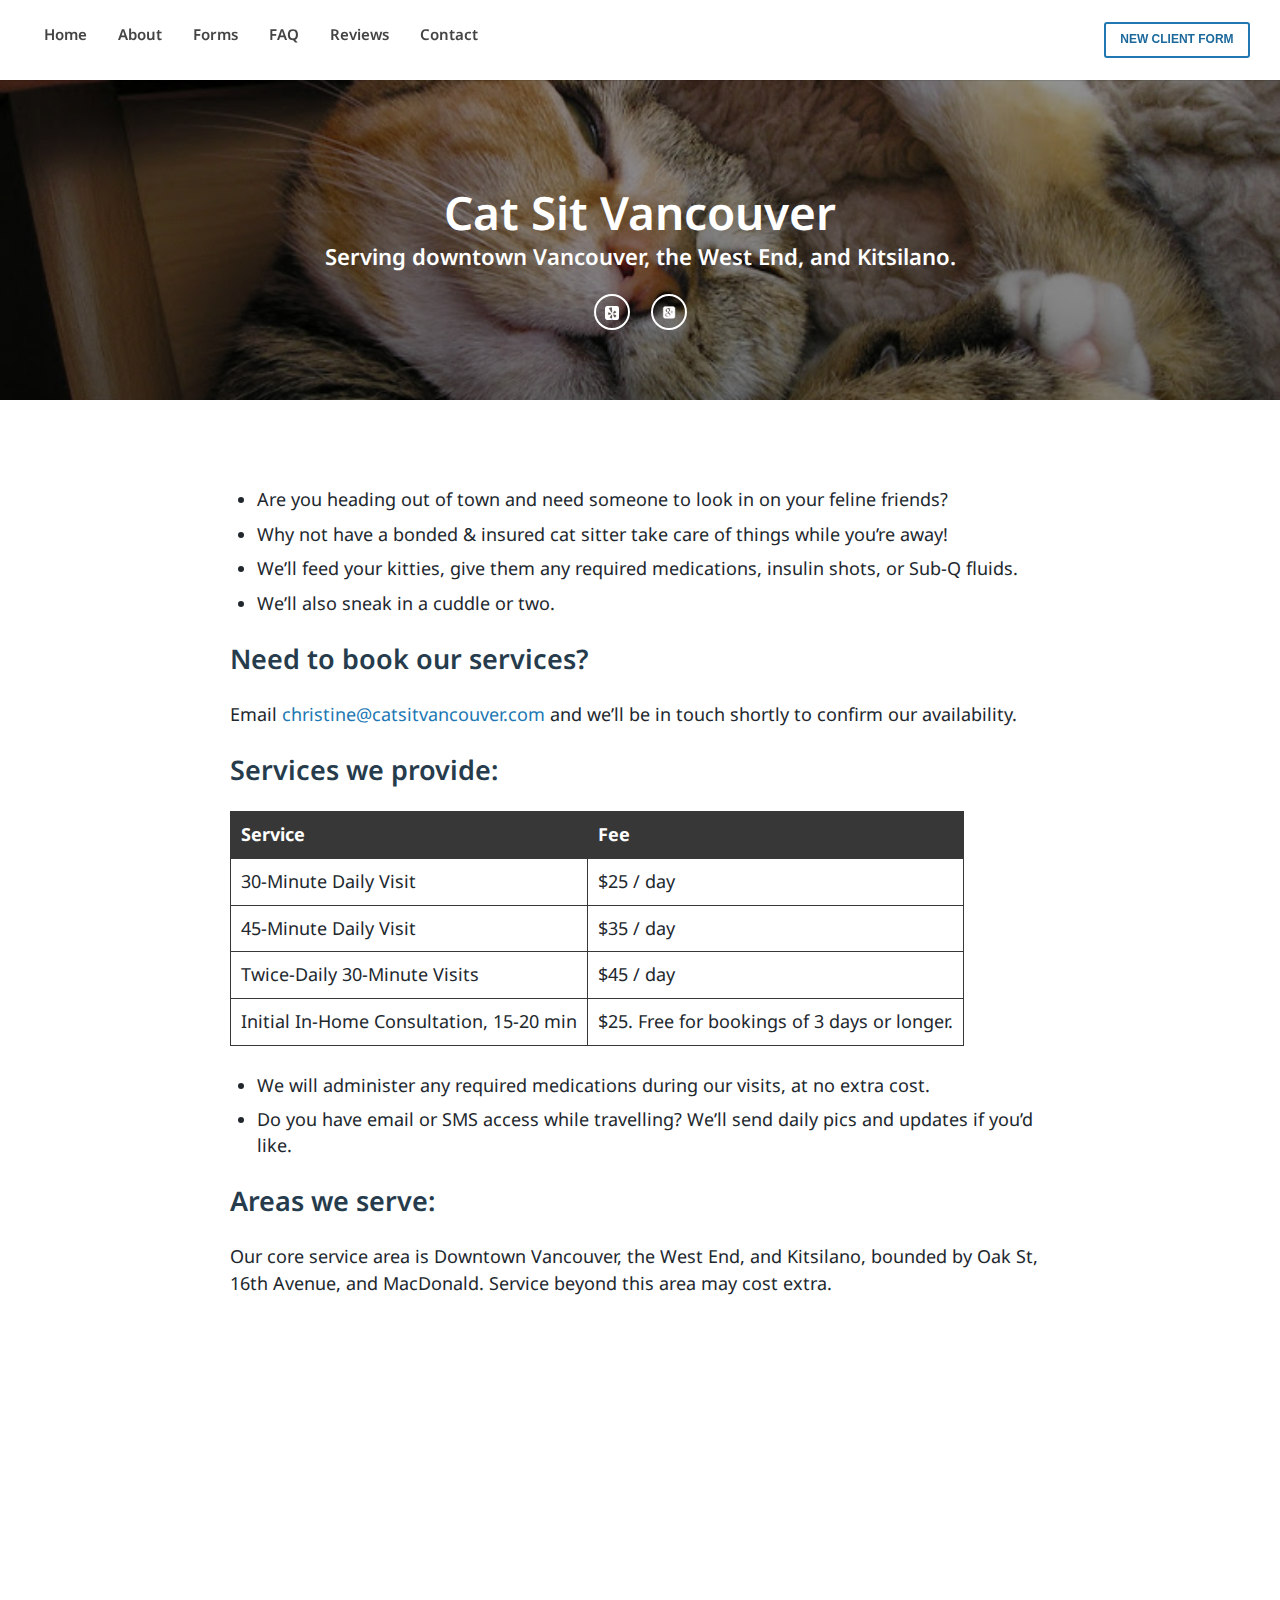
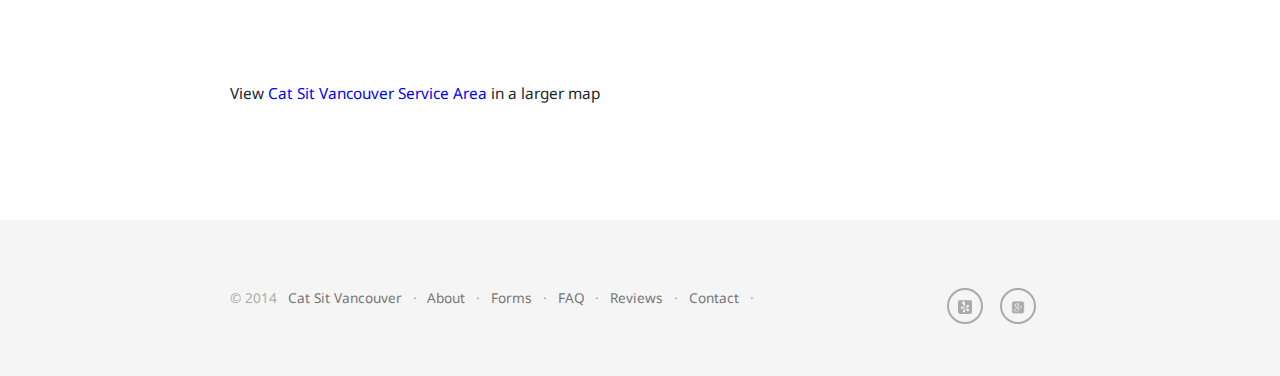
==== index.html @ 3a03ca4e "Site updated at 2014-06-22 04:52:10 UTC" ====
<!DOCTYPE html>
<html>
<head>
    <meta http-equiv="content-type" content="text/html; charset=utf-8">
    <meta name="viewport" content="width=device-width, initial-scale=1.0">
    <title>Welcome &mdash; Cat Sit Vancouver</title>
    <link href="https://fonts.googleapis.com/css?family=Droid+Sans:400,700" rel="stylesheet" type="text/css">
    <link rel="stylesheet" href="/assets/main.css">
    <link rel="shortcut icon" href="/favicon.ico" type="image/x-icon" />
    <link href="/feed.xml" rel="alternate" type="application/rss+xml" title="Cat Sit Vancouver" />
    <meta name="title" content="Welcome ">
    <link rel="canonical" href="http://www.catsitvancouver.com//">
     
           
    <meta property="og:title" content="Welcome "/>
    <meta property="og:url" content="http://www.catsitvancouver.com//"/>
    
    
    <meta property="og:description" content="Cat sitting services for downtown Vancouver, the West End, and Kitsilano."/>
    <meta name="description" content="Cat sitting services for downtown Vancouver, the West End, and Kitsilano."/>
    
    <meta property="og:site_name" content="Cat Sit Vancouver">     
</head>
<body>
    
<section class="site-nav">
    <header>
        <nav id="navigation">
            <a href="/" class="home">Home</a>
            <a href="/about/" class="home">About</a>
            <a href="/forms/" class="home">Forms</a>
            <a href="/faq/" class="home">FAQ</a>
            <a href="/reviews/" class="home">Reviews</a>
            <a href="/contact/" class="home">Contact</a>
        </nav>
        <nav class="tagline">
            
            <a href="http://form.catsitvancouver.com/" class="btn btn-outline">New Client Form</a>
        </nav>
    </header>
</section>

<div class="blog-cover" style="background-image:url(/images/nutmeg.jpg);">
    <section>
        <div class="container">
            
            <h1>Cat Sit Vancouver</h1>
            <h3>Serving downtown Vancouver, the West End, and Kitsilano.</h3>
        
            
            <a href="http://www.yelp.ca/biz/cat-sit-vancouver-vancouver-3" title="Review on Yelp" target="_blank"><i class="icon icon-yelp"></i></a>
            
            
            <a href="https://plus.google.com/102756003309123126614" title="Review on Google+" target="_blank"><i class="icon icon-gplus"></i></a>
            
            
            
            
            
        </div>
    </section>
</div>

<article class="container">
<ul>
<li>Are you heading out of town and need someone to look in on your feline friends?</li>

<li>Why not have a bonded &amp; insured cat sitter take care of things while you’re away!</li>

<li>We’ll feed your kitties, give them any required medications, insulin shots, or Sub-Q fluids.</li>

<li>We’ll also sneak in a cuddle or two.</li>
</ul>

<h2 id="need_to_book_our_services">Need to book our services?</h2>

<p>Email <a href="mailto:christine@catsitvancouver.com?subject=Booking%20request&body=Are%20you%20available%20to%20cat%20sit%20from%20DepartureDate%20through%20ReturnDate%3F">christine@catsitvancouver.com</a> and we’ll be in touch shortly to confirm our availability.</p>

<h2 id="services_we_provide">Services we provide:</h2>
<table><thead><tr><th>Service</th><th>Fee</th></tr></thead><tbody><tr><td style="text-align: left;">30-Minute Daily Visit</td><td style="text-align: left;">$25 / day</td></tr>
<tr><td style="text-align: left;">45-Minute Daily Visit</td><td style="text-align: left;">$35 / day</td></tr>
<tr><td style="text-align: left;">Twice-Daily 30-Minute Visits</td><td style="text-align: left;">$45 / day</td></tr>
<tr><td style="text-align: left;">Initial In-­Home Consultation, 15­-20 min</td><td style="text-align: left;">$25. Free for bookings of 3 days or longer.</td></tr>
</tbody></table>
<ul>
<li>We will administer any required medications during our visits, at no extra cost.</li>

<li>Do you have email or SMS access while travelling? We’ll send daily pics and updates if you’d like.</li>
</ul>

<h2 id="areas_we_serve">Areas we serve:</h2>

<p>Our core service area is Downtown Vancouver, the West End, and Kitsilano, bounded by Oak St, 16th Avenue, and MacDonald. Service beyond this area may cost extra.</p>

  <iframe width="425" height="350" frameborder="0" scrolling="no" marginheight="0" marginwidth="0" src="https://maps.google.ca/maps/ms?msid=216966715284882224653.0004f792eb4dce6b6b104&msa=0&ie=UTF8&t=m&ll=49.274749,-123.137341&spn=0.039087,0.090895&amp;output=embed"></iframe><br />
  <small>View <a href="https://maps.google.ca/maps/ms?msid=216966715284882224653.0004f792eb4dce6b6b104&msa=0&ie=UTF8&t=m&ll=49.274749,-123.137341&spn=0.039087,0.090895&amp;source=embed" style="color:#0000FF;text-align:left">Cat Sit Vancouver Service Area</a> in a larger map</small>

</article>

<footer class="site-footer">
    <div class="container">
        &copy; 2014 
        
        <nav>
            <a href="http://www.catsitvancouver.com/">Cat Sit Vancouver</a> &middot;
            <a href="/about/" class="home">About</a> &middot;
            <a href="/forms/" class="home">Forms</a> &middot;
            <a href="/faq/" class="home">FAQ</a> &middot;
            <a href="/reviews/" class="home">Reviews</a> &middot;
            <a href="/contact/" class="home">Contact</a> &middot;
        </nav>
        
        <nav class="social">
            
            <a href="http://www.yelp.ca/biz/cat-sit-vancouver-vancouver-3" title="Review on Yelp" target="_blank"><i class="icon icon-yelp black"></i></a>
            
            
            <a href="https://plus.google.com/102756003309123126614" title="Review on Google+" target="_blank"><i class="icon icon-gplus black"></i></a>
            
            
            
            
        </nav>
    </div>
</footer>

<script type="text/javascript" src="//ajax.googleapis.com/ajax/libs/jquery/1.7.2/jquery.min.js"></script>
<script src="/assets/main.js"></script>


<script type="text/javascript">
  (function() {
    var po = document.createElement('script'); po.type = 'text/javascript'; po.async = true;
    po.src = 'https://apis.google.com/js/plusone.js';
    var s = document.getElementsByTagName('script')[0]; s.parentNode.insertBefore(po, s);
  })();
</script>


  <script>
  (function(i,s,o,g,r,a,m){i['GoogleAnalyticsObject']=r;i[r]=i[r]||function(){
  (i[r].q=i[r].q||[]).push(arguments)},i[r].l=1*new Date();a=s.createElement(o),
  m=s.getElementsByTagName(o)[0];a.async=1;a.src=g;m.parentNode.insertBefore(a,m)
  })(window,document,'script','//www.google-analytics.com/analytics.js','ga');

  ga('create', 'UA-50202878-1', 'catsitvancouver.github.io');
  ga('send', 'pageview');

</script>




</body>
</html>
---- assets/main.css ----
article,aside,details,figcaption,figure,footer,header,hgroup,main,nav,section,summary{display:block}audio,canvas,video{display:inline-block}audio:not([controls]){display:none;height:0}[hidden]{display:none}html{font-family:sans-serif;-webkit-text-size-adjust:100%;-ms-text-size-adjust:100%}body{margin:0}a:focus{outline:thin dotted}a:active,a:hover{outline:0}h1{font-size:2em;margin:0.67em 0}abbr[title]{border-bottom:1px dotted}b,strong{font-weight:bold}dfn{font-style:italic}hr{-moz-box-sizing:content-box;box-sizing:content-box;height:0}mark{background:#ff0;color:#000}code,kbd,pre,samp{font-family:monospace, serif;font-size:1em}pre{white-space:pre-wrap}q{quotes:"\201C" "\201D" "\2018" "\2019"}small{font-size:80%}sub,sup{font-size:75%;line-height:0;position:relative;vertical-align:baseline}sup{top:-0.5em}sub{bottom:-0.25em}img{border:0}svg:not(:root){overflow:hidden}figure{margin:0}fieldset{border:1px solid #c0c0c0;margin:0 2px;padding:0.35em 0.625em 0.75em}legend{border:0;padding:0}button,input,select,textarea{font-family:inherit;font-size:100%;margin:0}button,input{line-height:normal}button,select{text-transform:none}button,html input[type="button"],input[type="reset"],input[type="submit"]{-webkit-appearance:button;cursor:pointer}button[disabled],html input[disabled]{cursor:default}input[type="checkbox"],input[type="radio"]{box-sizing:border-box;padding:0}input[type="search"]{-webkit-appearance:textfield;-moz-box-sizing:content-box;-webkit-box-sizing:content-box;box-sizing:content-box}input[type="search"]::-webkit-search-cancel-button,input[type="search"]::-webkit-search-decoration{-webkit-appearance:none}button::-moz-focus-inner,input::-moz-focus-inner{border:0;padding:0}textarea{overflow:auto;vertical-align:top}table{border-collapse:collapse;border-spacing:0}*,*:before,*:after{-webkit-box-sizing:border-box;-moz-box-sizing:border-box;box-sizing:border-box}html{font-size:62.5%;-webkit-tap-highlight-color:transparent}body{font-family:"Helvetica Neue", Helvetica, Arial, sans-serif;font-size:14px;line-height:1.428571429;color:#333333;background-color:#ffffff}input,button,select,textarea{font-family:inherit;font-size:inherit;line-height:inherit}button,input,select[multiple],textarea{background-image:none}a{color:#428bca;text-decoration:none}a:hover,a:focus{color:#2a6496;text-decoration:underline}a:focus{outline:thin dotted #333;outline:5px auto -webkit-focus-ring-color;outline-offset:-2px}img{vertical-align:middle}.img-responsive{display:block;max-width:100%;height:auto}.img-rounded{border-radius:6px}.img-thumbnail{padding:4px;line-height:1.428571429;background-color:#ffffff;border:1px solid #dddddd;border-radius:4px;-webkit-transition:all 0.2s ease-in-out;transition:all 0.2s ease-in-out;display:inline-block;max-width:100%;height:auto}.img-circle{border-radius:50%}hr{margin-top:20px;margin-bottom:20px;border:0;border-top:1px solid #eeeeee}.sr-only{position:absolute;width:1px;height:1px;margin:-1px;padding:0;overflow:hidden;clip:rect(0 0 0 0);border:0}@media print{*{text-shadow:none !important;color:#000 !important;background:transparent !important;box-shadow:none !important}a,a:visited{text-decoration:underline}a[href]:after{content:" (" attr(href) ")"}abbr[title]:after{content:" (" attr(title) ")"}.ir a:after,a[href^="javascript:"]:after,a[href^="#"]:after{content:""}pre,blockquote{border:1px solid #999;page-break-inside:avoid}thead{display:table-header-group}tr,img{page-break-inside:avoid}img{max-width:100% !important}@page{margin:2cm .5cm}p,h2,h3{orphans:3;widows:3}h2,h3{page-break-after:avoid}.navbar{display:none}.table td,.table th{background-color:#fff !important}.btn>.caret,.dropup>.btn>.caret{border-top-color:#000 !important}.label{border:1px solid #000}.table{border-collapse:collapse !important}.table-bordered th,.table-bordered td{border:1px solid #ddd !important}}p{margin:0 0 10px}.lead{margin-bottom:20px;font-size:16.099999999999998px;font-weight:200;line-height:1.4}@media (min-width: 768px){.lead{font-size:21px}}small{font-size:85%}cite{font-style:normal}.text-muted{color:#999999}.text-primary{color:#428bca}.text-warning{color:#c09853}.text-danger{color:#b94a48}.text-success{color:#468847}.text-info{color:#3a87ad}.text-left{text-align:left}.text-right{text-align:right}.text-center{text-align:center}h1,h2,h3,h4,h5,h6,.h1,.h2,.h3,.h4,.h5,.h6{font-family:"Helvetica Neue", Helvetica, Arial, sans-serif;font-weight:500;line-height:1.1}h1 small,h2 small,h3 small,h4 small,h5 small,h6 small,.h1 small,.h2 small,.h3 small,.h4 small,.h5 small,.h6 small{font-weight:normal;line-height:1;color:#999999}h1,h2,h3{margin-top:20px;margin-bottom:10px}h4,h5,h6{margin-top:10px;margin-bottom:10px}h1,.h1{font-size:36px}h2,.h2{font-size:30px}h3,.h3{font-size:24px}h4,.h4{font-size:18px}h5,.h5{font-size:14px}h6,.h6{font-size:12px}h1 small,.h1 small{font-size:24px}h2 small,.h2 small{font-size:18px}h3 small,.h3 small,h4 small,.h4 small{font-size:14px}.page-header{padding-bottom:9px;margin:40px 0 20px;border-bottom:1px solid #eeeeee}ul,ol{margin-top:0;margin-bottom:10px}ul ul,ol ul,ul ol,ol ol{margin-bottom:0}.list-unstyled{padding-left:0;list-style:none}.list-inline{padding-left:0;list-style:none}.list-inline>li{display:inline-block;padding-left:5px;padding-right:5px}dl{margin-bottom:20px}dt,dd{line-height:1.428571429}dt{font-weight:bold}dd{margin-left:0}@media (min-width: 768px){.dl-horizontal dt{float:left;width:160px;clear:left;text-align:right;overflow:hidden;text-overflow:ellipsis;white-space:nowrap}.dl-horizontal dd{margin-left:180px}.dl-horizontal dd:before,.dl-horizontal dd:after{content:" ";display:table}.dl-horizontal dd:after{clear:both}}abbr[title],abbr[data-original-title]{cursor:help;border-bottom:1px dotted #999999}abbr.initialism{font-size:90%;text-transform:uppercase}blockquote{padding:10px 20px;margin:0 0 20px;border-left:5px solid #eeeeee}blockquote p{font-size:17.5px;font-weight:300;line-height:1.25}blockquote p:last-child{margin-bottom:0}blockquote small{display:block;line-height:1.428571429;color:#999999}blockquote small:before{content:'\2014 \00A0'}blockquote.pull-right{padding-right:15px;padding-left:0;border-right:5px solid #eeeeee;border-left:0}blockquote.pull-right p,blockquote.pull-right small{text-align:right}blockquote.pull-right small:before{content:''}blockquote.pull-right small:after{content:'\00A0 \2014'}q:before,q:after,blockquote:before,blockquote:after{content:""}address{display:block;margin-bottom:20px;font-style:normal;line-height:1.428571429}code,pre{font-family:Monaco, Menlo, Consolas, "Courier New", monospace}code{padding:2px 4px;font-size:90%;color:#c7254e;background-color:#f9f2f4;white-space:nowrap;border-radius:4px}pre{display:block;padding:9.5px;margin:0 0 10px;font-size:13px;line-height:1.428571429;word-break:break-all;word-wrap:break-word;color:#333333;background-color:#f5f5f5;border:1px solid #cccccc;border-radius:4px}pre.prettyprint{margin-bottom:20px}pre code{padding:0;font-size:inherit;color:inherit;white-space:pre-wrap;background-color:transparent;border:0}.pre-scrollable{max-height:340px;overflow-y:scroll}table{max-width:100%;background-color:transparent}th{text-align:left}.table{width:100%;margin-bottom:20px}.table thead>tr>th,.table tbody>tr>th,.table tfoot>tr>th,.table thead>tr>td,.table tbody>tr>td,.table tfoot>tr>td{padding:8px;line-height:1.428571429;vertical-align:top;border-top:1px solid #dddddd}.table thead>tr>th{vertical-align:bottom;border-bottom:2px solid #dddddd}.table caption+thead tr:first-child th,.table colgroup+thead tr:first-child th,.table thead:first-child tr:first-child th,.table caption+thead tr:first-child td,.table colgroup+thead tr:first-child td,.table thead:first-child tr:first-child td{border-top:0}.table tbody+tbody{border-top:2px solid #dddddd}.table .table{background-color:#ffffff}.table-condensed thead>tr>th,.table-condensed tbody>tr>th,.table-condensed tfoot>tr>th,.table-condensed thead>tr>td,.table-condensed tbody>tr>td,.table-condensed tfoot>tr>td{padding:5px}.table-bordered{border:1px solid #dddddd}.table-bordered>thead>tr>th,.table-bordered>tbody>tr>th,.table-bordered>tfoot>tr>th,.table-bordered>thead>tr>td,.table-bordered>tbody>tr>td,.table-bordered>tfoot>tr>td{border:1px solid #dddddd}.table-bordered>thead>tr>th,.table-bordered>thead>tr>td{border-bottom-width:2px}.table-striped>tbody>tr:nth-child(odd)>td,.table-striped>tbody>tr:nth-child(odd)>th{background-color:#f9f9f9}.table-hover>tbody>tr:hover>td,.table-hover>tbody>tr:hover>th{background-color:#f5f5f5}table col[class*="col-"]{float:none;display:table-column}table td[class*="col-"],table th[class*="col-"]{float:none;display:table-cell}.table>thead>tr>td.active,.table>tbody>tr>td.active,.table>tfoot>tr>td.active,.table>thead>tr>th.active,.table>tbody>tr>th.active,.table>tfoot>tr>th.active,.table>thead>tr.active>td,.table>tbody>tr.active>td,.table>tfoot>tr.active>td,.table>thead>tr.active>th,.table>tbody>tr.active>th,.table>tfoot>tr.active>th{background-color:#f5f5f5}.table>thead>tr>td.success,.table>tbody>tr>td.success,.table>tfoot>tr>td.success,.table>thead>tr>th.success,.table>tbody>tr>th.success,.table>tfoot>tr>th.success,.table>thead>tr.success>td,.table>tbody>tr.success>td,.table>tfoot>tr.success>td,.table>thead>tr.success>th,.table>tbody>tr.success>th,.table>tfoot>tr.success>th{background-color:#dff0d8;border-color:#d6e9c6}.table-hover>tbody>tr>td.success:hover,.table-hover>tbody>tr>th.success:hover,.table-hover>tbody>tr.success:hover>td{background-color:#d0e9c6;border-color:#c9e2b3}.table>thead>tr>td.danger,.table>tbody>tr>td.danger,.table>tfoot>tr>td.danger,.table>thead>tr>th.danger,.table>tbody>tr>th.danger,.table>tfoot>tr>th.danger,.table>thead>tr.danger>td,.table>tbody>tr.danger>td,.table>tfoot>tr.danger>td,.table>thead>tr.danger>th,.table>tbody>tr.danger>th,.table>tfoot>tr.danger>th{background-color:#f2dede;border-color:#eed3d7}.table-hover>tbody>tr>td.danger:hover,.table-hover>tbody>tr>th.danger:hover,.table-hover>tbody>tr.danger:hover>td{background-color:#ebcccc;border-color:#e6c1c7}.table>thead>tr>td.warning,.table>tbody>tr>td.warning,.table>tfoot>tr>td.warning,.table>thead>tr>th.warning,.table>tbody>tr>th.warning,.table>tfoot>tr>th.warning,.table>thead>tr.warning>td,.table>tbody>tr.warning>td,.table>tfoot>tr.warning>td,.table>thead>tr.warning>th,.table>tbody>tr.warning>th,.table>tfoot>tr.warning>th{background-color:#fcf8e3;border-color:#fbeed5}.table-hover>tbody>tr>td.warning:hover,.table-hover>tbody>tr>th.warning:hover,.table-hover>tbody>tr.warning:hover>td{background-color:#faf2cc;border-color:#f8e5be}@media (max-width: 768px){.table-responsive{width:100%;margin-bottom:15px;overflow-y:hidden;overflow-x:scroll;border:1px solid #dddddd}.table-responsive>.table{margin-bottom:0;background-color:#fff}.table-responsive>.table>thead>tr>th,.table-responsive>.table>tbody>tr>th,.table-responsive>.table>tfoot>tr>th,.table-responsive>.table>thead>tr>td,.table-responsive>.table>tbody>tr>td,.table-responsive>.table>tfoot>tr>td{white-space:nowrap}.table-responsive>.table-bordered{border:0}.table-responsive>.table-bordered>thead>tr>th:first-child,.table-responsive>.table-bordered>tbody>tr>th:first-child,.table-responsive>.table-bordered>tfoot>tr>th:first-child,.table-responsive>.table-bordered>thead>tr>td:first-child,.table-responsive>.table-bordered>tbody>tr>td:first-child,.table-responsive>.table-bordered>tfoot>tr>td:first-child{border-left:0}.table-responsive>.table-bordered>thead>tr>th:last-child,.table-responsive>.table-bordered>tbody>tr>th:last-child,.table-responsive>.table-bordered>tfoot>tr>th:last-child,.table-responsive>.table-bordered>thead>tr>td:last-child,.table-responsive>.table-bordered>tbody>tr>td:last-child,.table-responsive>.table-bordered>tfoot>tr>td:last-child{border-right:0}.table-responsive>.table-bordered>thead>tr:last-child>th,.table-responsive>.table-bordered>tbody>tr:last-child>th,.table-responsive>.table-bordered>tfoot>tr:last-child>th,.table-responsive>.table-bordered>thead>tr:last-child>td,.table-responsive>.table-bordered>tbody>tr:last-child>td,.table-responsive>.table-bordered>tfoot>tr:last-child>td{border-bottom:0}}fieldset{padding:0;margin:0;border:0}legend{display:block;width:100%;padding:0;margin-bottom:20px;font-size:21px;line-height:inherit;color:#333333;border:0;border-bottom:1px solid #e5e5e5}label{display:inline-block;margin-bottom:5px;font-weight:bold}input[type="search"]{-webkit-box-sizing:border-box;-moz-box-sizing:border-box;box-sizing:border-box}input[type="radio"],input[type="checkbox"]{margin:4px 0 0;margin-top:1px \9;line-height:normal}input[type="file"]{display:block}select[multiple],select[size]{height:auto}select optgroup{font-size:inherit;font-style:inherit;font-family:inherit}input[type="file"]:focus,input[type="radio"]:focus,input[type="checkbox"]:focus{outline:thin dotted #333;outline:5px auto -webkit-focus-ring-color;outline-offset:-2px}input[type="number"]::-webkit-outer-spin-button,input[type="number"]::-webkit-inner-spin-button{height:auto}.form-control:-moz-placeholder{color:#999999}.form-control::-moz-placeholder{color:#999999}.form-control:-ms-input-placeholder{color:#999999}.form-control::-webkit-input-placeholder{color:#999999}.form-control{display:block;width:100%;height:34px;padding:6px 12px;font-size:14px;line-height:1.428571429;color:#555555;vertical-align:middle;background-color:#ffffff;border:1px solid #cccccc;border-radius:4px;-webkit-box-shadow:inset 0 1px 1px rgba(0,0,0,0.075);box-shadow:inset 0 1px 1px rgba(0,0,0,0.075);-webkit-transition:border-color ease-in-out .15s, box-shadow ease-in-out .15s;transition:border-color ease-in-out .15s, box-shadow ease-in-out .15s}.form-control:focus{border-color:#66afe9;outline:0;-webkit-box-shadow:inset 0 1px 1px rgba(0,0,0,0.075),0 0 8px rgba(102,175,233,0.6);box-shadow:inset 0 1px 1px rgba(0,0,0,0.075),0 0 8px rgba(102,175,233,0.6)}.form-control[disabled],.form-control[readonly],fieldset[disabled] .form-control{cursor:not-allowed;background-color:#eeeeee}textarea.form-control{height:auto}.form-group{margin-bottom:15px}.radio,.checkbox{display:block;min-height:20px;margin-top:10px;margin-bottom:10px;padding-left:20px;vertical-align:middle}.radio label,.checkbox label{display:inline;margin-bottom:0;font-weight:normal;cursor:pointer}.radio input[type="radio"],.radio-inline input[type="radio"],.checkbox input[type="checkbox"],.checkbox-inline input[type="checkbox"]{float:left;margin-left:-20px}.radio+.radio,.checkbox+.checkbox{margin-top:-5px}.radio-inline,.checkbox-inline{display:inline-block;padding-left:20px;margin-bottom:0;vertical-align:middle;font-weight:normal;cursor:pointer}.radio-inline+.radio-inline,.checkbox-inline+.checkbox-inline{margin-top:0;margin-left:10px}input[type="radio"][disabled],input[type="checkbox"][disabled],.radio[disabled],.radio-inline[disabled],.checkbox[disabled],.checkbox-inline[disabled],fieldset[disabled] input[type="radio"],fieldset[disabled] input[type="checkbox"],fieldset[disabled] .radio,fieldset[disabled] .radio-inline,fieldset[disabled] .checkbox,fieldset[disabled] .checkbox-inline{cursor:not-allowed}.input-sm{height:30px;padding:5px 10px;font-size:12px;line-height:1.5;border-radius:3px}select.input-sm{height:30px;line-height:30px}textarea.input-sm{height:auto}.input-lg{height:45px;padding:10px 16px;font-size:18px;line-height:1.33;border-radius:6px}select.input-lg{height:45px;line-height:45px}textarea.input-lg{height:auto}.has-warning .help-block,.has-warning .control-label{color:#c09853}.has-warning .form-control{border-color:#c09853;-webkit-box-shadow:inset 0 1px 1px rgba(0,0,0,0.075);box-shadow:inset 0 1px 1px rgba(0,0,0,0.075)}.has-warning .form-control:focus{border-color:#a47e3c;-webkit-box-shadow:inset 0 1px 1px rgba(0,0,0,0.075),0 0 6px #dbc59e;box-shadow:inset 0 1px 1px rgba(0,0,0,0.075),0 0 6px #dbc59e}.has-warning .input-group-addon{color:#c09853;border-color:#c09853;background-color:#fcf8e3}.has-error .help-block,.has-error .control-label{color:#b94a48}.has-error .form-control{border-color:#b94a48;-webkit-box-shadow:inset 0 1px 1px rgba(0,0,0,0.075);box-shadow:inset 0 1px 1px rgba(0,0,0,0.075)}.has-error .form-control:focus{border-color:#953b39;-webkit-box-shadow:inset 0 1px 1px rgba(0,0,0,0.075),0 0 6px #d59392;box-shadow:inset 0 1px 1px rgba(0,0,0,0.075),0 0 6px #d59392}.has-error .input-group-addon{color:#b94a48;border-color:#b94a48;background-color:#f2dede}.has-success .help-block,.has-success .control-label{color:#468847}.has-success .form-control{border-color:#468847;-webkit-box-shadow:inset 0 1px 1px rgba(0,0,0,0.075);box-shadow:inset 0 1px 1px rgba(0,0,0,0.075)}.has-success .form-control:focus{border-color:#356635;-webkit-box-shadow:inset 0 1px 1px rgba(0,0,0,0.075),0 0 6px #7aba7b;box-shadow:inset 0 1px 1px rgba(0,0,0,0.075),0 0 6px #7aba7b}.has-success .input-group-addon{color:#468847;border-color:#468847;background-color:#dff0d8}.form-control-static{margin-bottom:0;padding-top:7px}.help-block{display:block;margin-top:5px;margin-bottom:10px;color:#737373}@media (min-width: 768px){.form-inline .form-group{display:inline-block;margin-bottom:0;vertical-align:middle}.form-inline .form-control{display:inline-block}.form-inline .radio,.form-inline .checkbox{display:inline-block;margin-top:0;margin-bottom:0;padding-left:0}.form-inline .radio input[type="radio"],.form-inline .checkbox input[type="checkbox"]{float:none;margin-left:0}}.form-horizontal .control-label,.form-horizontal .radio,.form-horizontal .checkbox,.form-horizontal .radio-inline,.form-horizontal .checkbox-inline{margin-top:0;margin-bottom:0;padding-top:7px}.form-horizontal .form-group{margin-left:-15px;margin-right:-15px}.form-horizontal .form-group:before,.form-horizontal .form-group:after{content:" ";display:table}.form-horizontal .form-group:after{clear:both}@media (min-width: 768px){.form-horizontal .control-label{text-align:right}}.btn:focus{outline:thin dotted #333;outline:5px auto -webkit-focus-ring-color;outline-offset:-2px}.btn:hover,.btn:focus{color:#333333;text-decoration:none}.btn:active,.btn.active{outline:0;background-image:none;-webkit-box-shadow:inset 0 3px 5px rgba(0,0,0,0.125);box-shadow:inset 0 3px 5px rgba(0,0,0,0.125)}.btn.disabled,.btn[disabled],fieldset[disabled] .btn{cursor:not-allowed;pointer-events:none;opacity:0.65;filter:alpha(opacity=65);-webkit-box-shadow:none;box-shadow:none}.btn-default{color:#333333;background-color:#ffffff;border-color:#cccccc}.btn-default:hover,.btn-default:focus,.btn-default:active,.btn-default.active,.open .dropdown-toggle.btn-default{color:#333333;background-color:#ebebeb;border-color:#adadad}.btn-default:active,.btn-default.active,.open .dropdown-toggle.btn-default{background-image:none}.btn-default.disabled,.btn-default[disabled],fieldset[disabled] .btn-default,.btn-default.disabled:hover,.btn-default[disabled]:hover,fieldset[disabled] .btn-default:hover,.btn-default.disabled:focus,.btn-default[disabled]:focus,fieldset[disabled] .btn-default:focus,.btn-default.disabled:active,.btn-default[disabled]:active,fieldset[disabled] .btn-default:active,.btn-default.disabled.active,.btn-default[disabled].active,fieldset[disabled] .btn-default.active{background-color:#ffffff;border-color:#cccccc}.btn-primary{color:#ffffff;background-color:#428bca;border-color:#357ebd}.btn-primary:hover,.btn-primary:focus,.btn-primary:active,.btn-primary.active,.open .dropdown-toggle.btn-primary{color:#ffffff;background-color:#3276b1;border-color:#285e8e}.btn-primary:active,.btn-primary.active,.open .dropdown-toggle.btn-primary{background-image:none}.btn-primary.disabled,.btn-primary[disabled],fieldset[disabled] .btn-primary,.btn-primary.disabled:hover,.btn-primary[disabled]:hover,fieldset[disabled] .btn-primary:hover,.btn-primary.disabled:focus,.btn-primary[disabled]:focus,fieldset[disabled] .btn-primary:focus,.btn-primary.disabled:active,.btn-primary[disabled]:active,fieldset[disabled] .btn-primary:active,.btn-primary.disabled.active,.btn-primary[disabled].active,fieldset[disabled] .btn-primary.active{background-color:#428bca;border-color:#357ebd}.btn-warning{color:#ffffff;background-color:#f0ad4e;border-color:#eea236}.btn-warning:hover,.btn-warning:focus,.btn-warning:active,.btn-warning.active,.open .dropdown-toggle.btn-warning{color:#ffffff;background-color:#ed9c28;border-color:#d58512}.btn-warning:active,.btn-warning.active,.open .dropdown-toggle.btn-warning{background-image:none}.btn-warning.disabled,.btn-warning[disabled],fieldset[disabled] .btn-warning,.btn-warning.disabled:hover,.btn-warning[disabled]:hover,fieldset[disabled] .btn-warning:hover,.btn-warning.disabled:focus,.btn-warning[disabled]:focus,fieldset[disabled] .btn-warning:focus,.btn-warning.disabled:active,.btn-warning[disabled]:active,fieldset[disabled] .btn-warning:active,.btn-warning.disabled.active,.btn-warning[disabled].active,fieldset[disabled] .btn-warning.active{background-color:#f0ad4e;border-color:#eea236}.btn-danger{color:#ffffff;background-color:#d9534f;border-color:#d43f3a}.btn-danger:hover,.btn-danger:focus,.btn-danger:active,.btn-danger.active,.open .dropdown-toggle.btn-danger{color:#ffffff;background-color:#d2322d;border-color:#ac2925}.btn-danger:active,.btn-danger.active,.open .dropdown-toggle.btn-danger{background-image:none}.btn-danger.disabled,.btn-danger[disabled],fieldset[disabled] .btn-danger,.btn-danger.disabled:hover,.btn-danger[disabled]:hover,fieldset[disabled] .btn-danger:hover,.btn-danger.disabled:focus,.btn-danger[disabled]:focus,fieldset[disabled] .btn-danger:focus,.btn-danger.disabled:active,.btn-danger[disabled]:active,fieldset[disabled] .btn-danger:active,.btn-danger.disabled.active,.btn-danger[disabled].active,fieldset[disabled] .btn-danger.active{background-color:#d9534f;border-color:#d43f3a}.btn-success{color:#ffffff;background-color:#5cb85c;border-color:#4cae4c}.btn-success:hover,.btn-success:focus,.btn-success:active,.btn-success.active,.open .dropdown-toggle.btn-success{color:#ffffff;background-color:#47a447;border-color:#398439}.btn-success:active,.btn-success.active,.open .dropdown-toggle.btn-success{background-image:none}.btn-success.disabled,.btn-success[disabled],fieldset[disabled] .btn-success,.btn-success.disabled:hover,.btn-success[disabled]:hover,fieldset[disabled] .btn-success:hover,.btn-success.disabled:focus,.btn-success[disabled]:focus,fieldset[disabled] .btn-success:focus,.btn-success.disabled:active,.btn-success[disabled]:active,fieldset[disabled] .btn-success:active,.btn-success.disabled.active,.btn-success[disabled].active,fieldset[disabled] .btn-success.active{background-color:#5cb85c;border-color:#4cae4c}.btn-info{color:#ffffff;background-color:#5bc0de;border-color:#46b8da}.btn-info:hover,.btn-info:focus,.btn-info:active,.btn-info.active,.open .dropdown-toggle.btn-info{color:#ffffff;background-color:#39b3d7;border-color:#269abc}.btn-info:active,.btn-info.active,.open .dropdown-toggle.btn-info{background-image:none}.btn-info.disabled,.btn-info[disabled],fieldset[disabled] .btn-info,.btn-info.disabled:hover,.btn-info[disabled]:hover,fieldset[disabled] .btn-info:hover,.btn-info.disabled:focus,.btn-info[disabled]:focus,fieldset[disabled] .btn-info:focus,.btn-info.disabled:active,.btn-info[disabled]:active,fieldset[disabled] .btn-info:active,.btn-info.disabled.active,.btn-info[disabled].active,fieldset[disabled] .btn-info.active{background-color:#5bc0de;border-color:#46b8da}.btn-link{color:#428bca;font-weight:normal;cursor:pointer;border-radius:0}.btn-link,.btn-link:active,.btn-link[disabled],fieldset[disabled] .btn-link{background-color:transparent;-webkit-box-shadow:none;box-shadow:none}.btn-link,.btn-link:hover,.btn-link:focus,.btn-link:active{border-color:transparent}.btn-link:hover,.btn-link:focus{color:#2a6496;text-decoration:underline;background-color:transparent}.btn-link[disabled]:hover,fieldset[disabled] .btn-link:hover,.btn-link[disabled]:focus,fieldset[disabled] .btn-link:focus{color:#999999;text-decoration:none}.btn-lg{padding:10px 16px;font-size:18px;line-height:1.33;border-radius:6px}.btn-sm,.btn-xs{padding:5px 10px;font-size:12px;line-height:1.5;border-radius:3px}.btn-xs{padding:1px 5px}.btn-block{display:block;width:100%;padding-left:0;padding-right:0}.btn-block+.btn-block{margin-top:5px}.caret{display:inline-block;width:0;height:0;margin-left:2px;vertical-align:middle;border-top:4px solid #000000;border-right:4px solid transparent;border-left:4px solid transparent;border-bottom:0 dotted;content:""}.dropdown{position:relative}.dropdown-toggle:focus{outline:0}.dropdown-menu{position:absolute;top:100%;left:0;z-index:1000;display:none;float:left;min-width:160px;padding:5px 0;margin:2px 0 0;list-style:none;font-size:14px;background-color:#ffffff;border:1px solid #cccccc;border:1px solid rgba(0,0,0,0.15);border-radius:4px;-webkit-box-shadow:0 6px 12px rgba(0,0,0,0.175);box-shadow:0 6px 12px rgba(0,0,0,0.175);background-clip:padding-box}.dropdown-menu.pull-right{right:0;left:auto}.dropdown-menu .divider{height:1px;margin:9px 0;overflow:hidden;background-color:#e5e5e5}.dropdown-menu>li>a{display:block;padding:3px 20px;clear:both;font-weight:normal;line-height:1.428571429;color:#333333;white-space:nowrap}.dropdown-menu>li>a:hover,.dropdown-menu>li>a:focus{text-decoration:none;color:#ffffff;background-color:#428bca}.dropdown-menu>.active>a,.dropdown-menu>.active>a:hover,.dropdown-menu>.active>a:focus{color:#ffffff;text-decoration:none;outline:0;background-color:#428bca}.dropdown-menu>.disabled>a,.dropdown-menu>.disabled>a:hover,.dropdown-menu>.disabled>a:focus{color:#999999}.dropdown-menu>.disabled>a:hover,.dropdown-menu>.disabled>a:focus{text-decoration:none;background-color:transparent;background-image:none;filter:progid:DXImageTransform.Microsoft.gradient(enabled = false);cursor:not-allowed}.open>.dropdown-menu{display:block}.open>a{outline:0}.dropdown-header{display:block;padding:3px 20px;font-size:12px;line-height:1.428571429;color:#999999}.dropdown-backdrop{position:fixed;left:0;right:0;bottom:0;top:0;z-index:990}.pull-right>.dropdown-menu{right:0;left:auto}.dropup .caret,.navbar-fixed-bottom .dropdown .caret{border-top:0 dotted;border-bottom:4px solid #000000;content:""}.dropup .dropdown-menu,.navbar-fixed-bottom .dropdown .dropdown-menu{top:auto;bottom:100%;margin-bottom:1px}@media (min-width: 768px){.navbar-right .dropdown-menu{right:0;left:auto}}input[type="submit"].btn-block,input[type="reset"].btn-block,input[type="button"].btn-block{width:100%}@-ms-viewport{width:device-width}@media screen and (max-width: 400px){@-ms-viewport{width:320px}}.hidden{display:none !important;visibility:hidden !important}.visible-xs{display:none !important}tr.visible-xs{display:none !important}th.visible-xs,td.visible-xs{display:none !important}@media (max-width: 767px){.visible-xs{display:block !important}tr.visible-xs{display:table-row !important}th.visible-xs,td.visible-xs{display:table-cell !important}}@media (min-width: 768px) and (max-width: 991px){.visible-xs.visible-sm{display:block !important}tr.visible-xs.visible-sm{display:table-row !important}th.visible-xs.visible-sm,td.visible-xs.visible-sm{display:table-cell !important}}@media (min-width: 992px) and (max-width: 1199px){.visible-xs.visible-md{display:block !important}tr.visible-xs.visible-md{display:table-row !important}th.visible-xs.visible-md,td.visible-xs.visible-md{display:table-cell !important}}@media (min-width: 1200px){.visible-xs.visible-lg{display:block !important}tr.visible-xs.visible-lg{display:table-row !important}th.visible-xs.visible-lg,td.visible-xs.visible-lg{display:table-cell !important}}.visible-sm{display:none !important}tr.visible-sm{display:none !important}th.visible-sm,td.visible-sm{display:none !important}@media (max-width: 767px){.visible-sm.visible-xs{display:block !important}tr.visible-sm.visible-xs{display:table-row !important}th.visible-sm.visible-xs,td.visible-sm.visible-xs{display:table-cell !important}}@media (min-width: 768px) and (max-width: 991px){.visible-sm{display:block !important}tr.visible-sm{display:table-row !important}th.visible-sm,td.visible-sm{display:table-cell !important}}@media (min-width: 992px) and (max-width: 1199px){.visible-sm.visible-md{display:block !important}tr.visible-sm.visible-md{display:table-row !important}th.visible-sm.visible-md,td.visible-sm.visible-md{display:table-cell !important}}@media (min-width: 1200px){.visible-sm.visible-lg{display:block !important}tr.visible-sm.visible-lg{display:table-row !important}th.visible-sm.visible-lg,td.visible-sm.visible-lg{display:table-cell !important}}.visible-md{display:none !important}tr.visible-md{display:none !important}th.visible-md,td.visible-md{display:none !important}@media (max-width: 767px){.visible-md.visible-xs{display:block !important}tr.visible-md.visible-xs{display:table-row !important}th.visible-md.visible-xs,td.visible-md.visible-xs{display:table-cell !important}}@media (min-width: 768px) and (max-width: 991px){.visible-md.visible-sm{display:block !important}tr.visible-md.visible-sm{display:table-row !important}th.visible-md.visible-sm,td.visible-md.visible-sm{display:table-cell !important}}@media (min-width: 992px) and (max-width: 1199px){.visible-md{display:block !important}tr.visible-md{display:table-row !important}th.visible-md,td.visible-md{display:table-cell !important}}@media (min-width: 1200px){.visible-md.visible-lg{display:block !important}tr.visible-md.visible-lg{display:table-row !important}th.visible-md.visible-lg,td.visible-md.visible-lg{display:table-cell !important}}.visible-lg{display:none !important}tr.visible-lg{display:none !important}th.visible-lg,td.visible-lg{display:none !important}@media (max-width: 767px){.visible-lg.visible-xs{display:block !important}tr.visible-lg.visible-xs{display:table-row !important}th.visible-lg.visible-xs,td.visible-lg.visible-xs{display:table-cell !important}}@media (min-width: 768px) and (max-width: 991px){.visible-lg.visible-sm{display:block !important}tr.visible-lg.visible-sm{display:table-row !important}th.visible-lg.visible-sm,td.visible-lg.visible-sm{display:table-cell !important}}@media (min-width: 992px) and (max-width: 1199px){.visible-lg.visible-md{display:block !important}tr.visible-lg.visible-md{display:table-row !important}th.visible-lg.visible-md,td.visible-lg.visible-md{display:table-cell !important}}@media (min-width: 1200px){.visible-lg{display:block !important}tr.visible-lg{display:table-row !important}th.visible-lg,td.visible-lg{display:table-cell !important}}.hidden-xs{display:block !important}tr.hidden-xs{display:table-row !important}th.hidden-xs,td.hidden-xs{display:table-cell !important}@media (max-width: 767px){.hidden-xs{display:none !important}tr.hidden-xs{display:none !important}th.hidden-xs,td.hidden-xs{display:none !important}}@media (min-width: 768px) and (max-width: 991px){.hidden-xs.hidden-sm{display:none !important}tr.hidden-xs.hidden-sm{display:none !important}th.hidden-xs.hidden-sm,td.hidden-xs.hidden-sm{display:none !important}}@media (min-width: 992px) and (max-width: 1199px){.hidden-xs.hidden-md{display:none !important}tr.hidden-xs.hidden-md{display:none !important}th.hidden-xs.hidden-md,td.hidden-xs.hidden-md{display:none !important}}@media (min-width: 1200px){.hidden-xs.hidden-lg{display:none !important}tr.hidden-xs.hidden-lg{display:none !important}th.hidden-xs.hidden-lg,td.hidden-xs.hidden-lg{display:none !important}}.hidden-sm{display:block !important}tr.hidden-sm{display:table-row !important}th.hidden-sm,td.hidden-sm{display:table-cell !important}@media (max-width: 767px){.hidden-sm.hidden-xs{display:none !important}tr.hidden-sm.hidden-xs{display:none !important}th.hidden-sm.hidden-xs,td.hidden-sm.hidden-xs{display:none !important}}@media (min-width: 768px) and (max-width: 991px){.hidden-sm{display:none !important}tr.hidden-sm{display:none !important}th.hidden-sm,td.hidden-sm{display:none !important}}@media (min-width: 992px) and (max-width: 1199px){.hidden-sm.hidden-md{display:none !important}tr.hidden-sm.hidden-md{display:none !important}th.hidden-sm.hidden-md,td.hidden-sm.hidden-md{display:none !important}}@media (min-width: 1200px){.hidden-sm.hidden-lg{display:none !important}tr.hidden-sm.hidden-lg{display:none !important}th.hidden-sm.hidden-lg,td.hidden-sm.hidden-lg{display:none !important}}.hidden-md{display:block !important}tr.hidden-md{display:table-row !important}th.hidden-md,td.hidden-md{display:table-cell !important}@media (max-width: 767px){.hidden-md.hidden-xs{display:none !important}tr.hidden-md.hidden-xs{display:none !important}th.hidden-md.hidden-xs,td.hidden-md.hidden-xs{display:none !important}}@media (min-width: 768px) and (max-width: 991px){.hidden-md.hidden-sm{display:none !important}tr.hidden-md.hidden-sm{display:none !important}th.hidden-md.hidden-sm,td.hidden-md.hidden-sm{display:none !important}}@media (min-width: 992px) and (max-width: 1199px){.hidden-md{display:none !important}tr.hidden-md{display:none !important}th.hidden-md,td.hidden-md{display:none !important}}@media (min-width: 1200px){.hidden-md.hidden-lg{display:none !important}tr.hidden-md.hidden-lg{display:none !important}th.hidden-md.hidden-lg,td.hidden-md.hidden-lg{display:none !important}}.hidden-lg{display:block !important}tr.hidden-lg{display:table-row !important}th.hidden-lg,td.hidden-lg{display:table-cell !important}@media (max-width: 767px){.hidden-lg.hidden-xs{display:none !important}tr.hidden-lg.hidden-xs{display:none !important}th.hidden-lg.hidden-xs,td.hidden-lg.hidden-xs{display:none !important}}@media (min-width: 768px) and (max-width: 991px){.hidden-lg.hidden-sm{display:none !important}tr.hidden-lg.hidden-sm{display:none !important}th.hidden-lg.hidden-sm,td.hidden-lg.hidden-sm{display:none !important}}@media (min-width: 992px) and (max-width: 1199px){.hidden-lg.hidden-md{display:none !important}tr.hidden-lg.hidden-md{display:none !important}th.hidden-lg.hidden-md,td.hidden-lg.hidden-md{display:none !important}}@media (min-width: 1200px){.hidden-lg{display:none !important}tr.hidden-lg{display:none !important}th.hidden-lg,td.hidden-lg{display:none !important}}.visible-print{display:none !important}tr.visible-print{display:none !important}th.visible-print,td.visible-print{display:none !important}@media print{.visible-print{display:block !important}tr.visible-print{display:table-row !important}th.visible-print,td.visible-print{display:table-cell !important}.hidden-print{display:none !important}tr.hidden-print{display:none !important}th.hidden-print,td.hidden-print{display:none !important}}body{margin:0;border:0;padding:80px 0 0;font-family:"Droid Sans", "Helvetica Neue", Helvetica, Arial, sans-serif;color:#21272d;-webkit-font-smoothing:antialiased;text-rendering:optimizelegibility;font-size:17px}.is-visible .site-nav{top:100px}.is-visible .top-nav{opacity:1;-webkit-transform:translate3d(0px, 0px, 0px);transition:0.3s all ease;top:-200px}h1,h2,h3,h4,h5{color:#263c4c}h1,h2,h3{font-family:"Droid Sans", "Helvetica Neue", Helvetica, Arial, sans-serif}a{color:#2077b2;text-decoration:none;transition:all 0.2s ease}a:hover{color:black;text-decoration:none}.container{max-width:820px;margin:0 auto}.article-cover,.blog-cover{max-width:100%;margin-top:0;position:relative;max-height:460px;overflow:hidden;background:#eee}.article-cover>div,.blog-cover>div{max-height:480px;line-height:0}.article-cover .image,.blog-cover .image{width:100%;top:0;position:relative}.index{margin:0 5em}.index>div{display:table-cell}.index .title{margin:0em 0 0.6em}.index .avatar{float:left;border-radius:62px;height:48px;width:48px;margin-top:0;margin-right:30px}.blog-cover{height:320px;background-color:#111;background-size:cover;background-position:center center;z-index:1}.blog-cover section{text-align:center;position:absolute;left:0;right:0;top:0;bottom:0;background-color:rgba(0,0,0,0.4);background-image:linear-gradient(bottom, rgba(0,0,0,0.15) 0%, transparent 100%);background-image:-o-linear-gradient(bottom, rgba(0,0,0,0.15) 0%, transparent 100%);background-image:-moz-linear-gradient(bottom, rgba(0,0,0,0.15) 0%, transparent 100%);background-image:-webkit-linear-gradient(bottom, rgba(0,0,0,0.15) 0%, transparent 100%);background-image:-ms-linear-gradient(bottom, rgba(0,0,0,0.15) 0%, transparent 100%);background-image:-webkit-gradient(linear, left bottom, left top, color-stop(0, rgba(0,0,0,0.15)), color-stop(1, transparent));padding:100px 0;z-index:10}.blog-cover section a:last-child{margin:1.5em 0 0 0}.blog-cover section a{color:#fff;border:0;width:36px;height:36px;border:2px solid white;display:inline-block;padding:10px 0;border-radius:42px;margin:1.5em 1em 0em 0;transition:0.2s all ease;line-height:0;text-align:center}.blog-cover section a:hover{transition:0.2s all ease;background:#fff}.blog-cover section a:hover .icon-rss{background-position:1px -11px}.blog-cover section a:hover .icon-twitter{background-position:0px -15px}.blog-cover section a:hover .icon-facebook{background-position:0px -14px}.blog-cover section a:hover .icon-yelp{background-position:0px -14px}.blog-cover section a:hover .icon-gplus{background-position:0px -14px}.blog-cover h1{font-size:2.7em;line-height:1.4em}.blog-cover h3{font-size:1.3em}.blog-cover h1,.blog-cover h3{color:#fff;margin:0;font-weight:600}.pagination{text-align:center}.site-footer{padding:5em 0;margin:4em 0 0 0;background:whitesmoke;color:#aaa;font-size:0.8em}.site-footer a{color:#777;border:0;margin:0 0.5em}.site-footer a:hover{color:#222}.site-footer p{color:#999}.site-footer p a{margin:0;color:#999}.site-footer nav{display:inline-block}.site-footer .social{float:right}.site-footer .social a{color:#000;border:0;width:36px;height:36px;border:2px solid black;display:inline-block;padding:10px 0;border-radius:42px;margin:0 1em 0em 0;transition:0.2s all ease;line-height:0;text-align:center;opacity:0.3}.site-footer .social a:hover{opacity:0.9}.muted{color:#848484}.btn{color:#fff;font-weight:bold;background-color:#54b89d;font-size:1em;padding:0.6em 1.2em;display:inline-block;position:relative;border:0;text-align:center;text-decoration:none;font-style:normal;font-weight:600;cursor:pointer;border-bottom:1px solid rgba(0,0,0,0.1);vertical-align:bottom;text-rendering:optimizeLegibility;border-radius:2px;vertical-align:middle;font-family:"proxima-nova", "Helvetica Neue", Helvetica, Arial, sans-serif;border-radius:2px;background:#4dab7d;border:2px solid #4dab7d;text-transform:uppercase;white-space:nowrap}.btn:hover{background:#3d8863;border-color:#3d8863;color:#fff}.btn:active{box-shadow:none}.btn-outline{background:none;border-radius:4px;font-size:0.8em;border:2px solid #2077b2;border-radius:3px;color:#1c699c;transition:none}.btn-outline:hover{border:2px solid #1c699c;color:#185a87;background:none}table{border:1px solid #373737;margin-bottom:20px;text-align:left}th{padding:10px;background:#373737;color:#fff}td{padding:10px;border:1px solid #373737}.site-nav{background:#fff;height:80px;position:absolute;left:0;right:0;top:0;box-shadow:0 0 1px 1px rgba(0,0,0,0.1);-webkit-backface-visibility:hidden;-webkit-perspective:1000;transition:all 0.35s ease;z-index:100}.site-nav .caret{opacity:0.2}.site-nav .brand img{height:40px;margin-right:10px;margin-top:-2px}.site-nav .dropdown{display:inline-block}.site-nav nav{padding:22px 30px;float:left;height:80px;display:table-cell}.site-nav #navigation{padding-right:0}.site-nav #navigation a{border:0;margin:0 0.9em;display:inline-block}.site-nav #navigation a:hover{color:#2077b2}.site-nav #navigation>a,.site-nav #navigation .dropdown-toggle{color:#444;border:0;font-weight:600;font-size:15px;display:inline-block}.site-nav #navigation .dropdown-toggle{padding:6px 0.5em;text-align:center}.site-nav #navigation .dropdown-toggle:hover{background:#eee}.site-nav .tagline{float:right;text-align:right;font-size:15px;font-weight:600}.site-nav .tagline span{line-height:0;padding-right:20px}body.nav-hidden .site-nav{top:-100px;transition:all 0.35s ease;-webkit-transform:translate3d(0px, 0, 0px)}article{background:#fff;padding:60px 0;font-size:18px}article .container>header,article .container>section,article .container>footer{margin:0 8em}article .social{height:40px;padding:10px 0}article .social>div{display:inline-block;min-width:120px}article .container>footer{border-top:1px solid #ddd;border-bottom:1px solid #ddd;padding-top:1.5em;padding-bottom:1.5em;margin-top:1.5em;margin-bottom:1.5em}article header{margin-top:2em;margin-bottom:2em}article header::after{content:" ";display:block;width:1.5em;height:0.2em;background:#ddd;margin:1em 0}article address{margin:0;font-size:0.9em;max-height:48px}article address p{margin:0;display:inline-block}article address img{border-radius:54px;width:64px;height:64px;margin:0 20px 0 0;display:inline-block;margin-top:-28px}article address .follow{margin:1em 0 0}article p{font-size:1em;line-height:1.5;color:#21272d;font-weight:400;margin:0 0 1.5em}article ol,article ul{font-weight:600;margin:1.5em 0;padding:0;list-style-position:outside;padding-left:1.5em}article ol li,article ul li{font-weight:400;margin-bottom:0.5em}article blockquote{border:0;font-size:24px;margin:1.2em -4em 1.2em 0;padding:0}article blockquote p{font-size:30px;line-height:1.1;color:#2077b2;font-weight:600}article h1{font-weight:600;font-size:2.1em;margin:0.5em 0 1em}article h2{font-size:1.5em;margin:0.5em 0 1em;font-weight:600}article h3{font-size:1.3em;font-weight:600}article h4{font-size:1.2em;font-weight:600}article hr{margin:3em 0}article .meta{color:#848484;font-size:13px;text-transform:uppercase;margin-bottom:0.3em;font-weight:400;letter-spacing:1px}article .meta time,article .meta address{display:inline;font-size:13px}article .meta a{border:0;color:#848484}article img{max-width:100%;margin:1em 0}article .title{margin:0.2em 0;font-weight:bold}article .title a{border:0}article .subtitle{font-size:1.4em;margin:0.2em 0;color:#848484;font-weight:300}article .highlight{border:0}article .highlight .lineno{color:#848484}article pre{border:0;padding:1.5em 3em;margin:0 -3em 1.5em;background:whitesmoke;border:0;border-radius:2px;border-bottom:1px solid #eee;width:100%;font-size:0.8em;overflow-x:auto;display:block}article pre code{font-size:0.8em;border:0}article code{border-bottom:1px solid #ddd;border-radius:2px;color:#222}article .rounded img{border-radius:6px}article .border img{border:1px solid #ddd}article .full{margin:1.5em -6em;padding:0;text-align:center}article .full iframe{max-width:100% !important}article .full img{max-width:100%;margin:0;transition:0.5s all ease}article .full.zoomable img{cursor:-webkit-zoom-in}article .full.zoomable img.zoom{cursor:-webkit-zoom-out}article .full.zoomable img.zoom{-webkit-transform:scale(1.2);transition:0.4s all ease;box-shadow:0 2px 5px rgba(0,0,0,0.5)}.icon{display:inline-block;width:12px;height:12px;vertical-align:middle;background-repeat:no-repeat}.icon-rss{background-image:url([data-uri]);background-size:11px;background-position:1px 0px}.icon-twitter{background-image:url([data-uri]);background-size:14px;background-position:1px 1px;width:15px;height:15px}.icon-facebook{background-image:url([data-uri]);background-size:14px;background-position:0 0;width:14px;height:14px}.icon-yelp{background-image:url([data-uri]);background-size:14px;background-position:0 0;width:14px;height:14px}.icon-gplus{background-image:url([data-uri]);background-size:14px;background-position:0 0;width:14px;height:14px}.icon-rss.black{background-position:1px -11px}.icon-twitter.black{background-position:1px -16px}.icon-facebook.black{background-position:0px -14px}.icon-yelp.black{background-position:0px -14px}.icon-gplus.black{background-position:0px -14px}.highlight{background:#ffffff}.highlight .c{color:#999988;font-style:italic}.highlight .err{color:#a61717;background-color:#e3d2d2}.highlight .k{font-weight:bold}.highlight .o{font-weight:bold}.highlight .cm{color:#999988;font-style:italic}.highlight .cp{color:#999999;font-weight:bold}.highlight .c1{color:#999988;font-style:italic}.highlight .cs{color:#999999;font-weight:bold;font-style:italic}.highlight .gd{color:#000000;background-color:#ffdddd}.highlight .gd .x{color:#000000;background-color:#ffaaaa}.highlight .ge{font-style:italic}.highlight .gr{color:#aa0000}.highlight .gh{color:#999999}.highlight .gi{color:#000000;background-color:#ddffdd}.highlight .gi .x{color:#000000;background-color:#aaffaa}.highlight .go{color:#888888}.highlight .gp{color:#555555}.highlight .gs{font-weight:bold}.highlight .gu{color:#aaaaaa}.highlight .gt{color:#aa0000}.highlight .kc{font-weight:bold}.highlight .kd{font-weight:bold}.highlight .kp{font-weight:bold}.highlight .kr{font-weight:bold}.highlight .kt{color:#445588;font-weight:bold}.highlight .m{color:#009999}.highlight .s{color:#dd1144}.highlight .na{color:teal}.highlight .nb{color:#0086b3}.highlight .nc{color:#445588;font-weight:bold}.highlight .no{color:teal}.highlight .ni{color:purple}.highlight .ne{color:#990000;font-weight:bold}.highlight .nf{color:#990000;font-weight:bold}.highlight .nn{color:#555555}.highlight .nt{color:navy}.highlight .nv{color:teal}.highlight .ow{font-weight:bold}.highlight .w{color:#bbbbbb}.highlight .mf{color:#009999}.highlight .mh{color:#009999}.highlight .mi{color:#009999}.highlight .mo{color:#009999}.highlight .sb{color:#dd1144}.highlight .sc{color:#dd1144}.highlight .sd{color:#dd1144}.highlight .s2{color:#dd1144}.highlight .se{color:#dd1144}.highlight .sh{color:#dd1144}.highlight .si{color:#dd1144}.highlight .sx{color:#dd1144}.highlight .sr{color:#009926}.highlight .s1{color:#dd1144}.highlight .ss{color:#990073}.highlight .bp{color:#999999}.highlight .vc{color:teal}.highlight .vg{color:teal}.highlight .vi{color:teal}.highlight .il{color:#009999}@media (max-width: 1000px){.tagline span{display:none}.container>header,.container>section,.container>footer{padding:0;margin:1.5em 10%}.container>section{padding-bottom:1.5em}}@media (max-width: 720px){article{padding-top:30px}article .container>header,article .container>section,article .container>footer{padding:0;margin:1.5em 10%}article .container>footer{padding:2em 0}article .full,article pre{margin:1em 0}article pre{padding:1em}article blockquote{margin:1em 0}article blockquote p{font-size:1em}article h1{font-size:1.8em}article h2{font-size:1.4em}article p{font-size:0.9em}.blog-cover{height:200px}.blog-cover img{height:200px;width:auto}.blog-cover section{padding:60px 0 0;text-align:center}.blog-cover section a{margin:0.5em}.blog-cover h1{font-size:1.5em}.blog-cover h3{font-size:1em}.site-nav .tagline{display:none}.site-nav #navigation .brand{display:inline-block}.site-footer{margin-top:0;padding:2em 10%;text-align:center}.site-footer nav{display:block;float:none !important;padding:1em}.index{padding:0;margin:0 10%}.index>div{margin:0}.index img{display:none}}
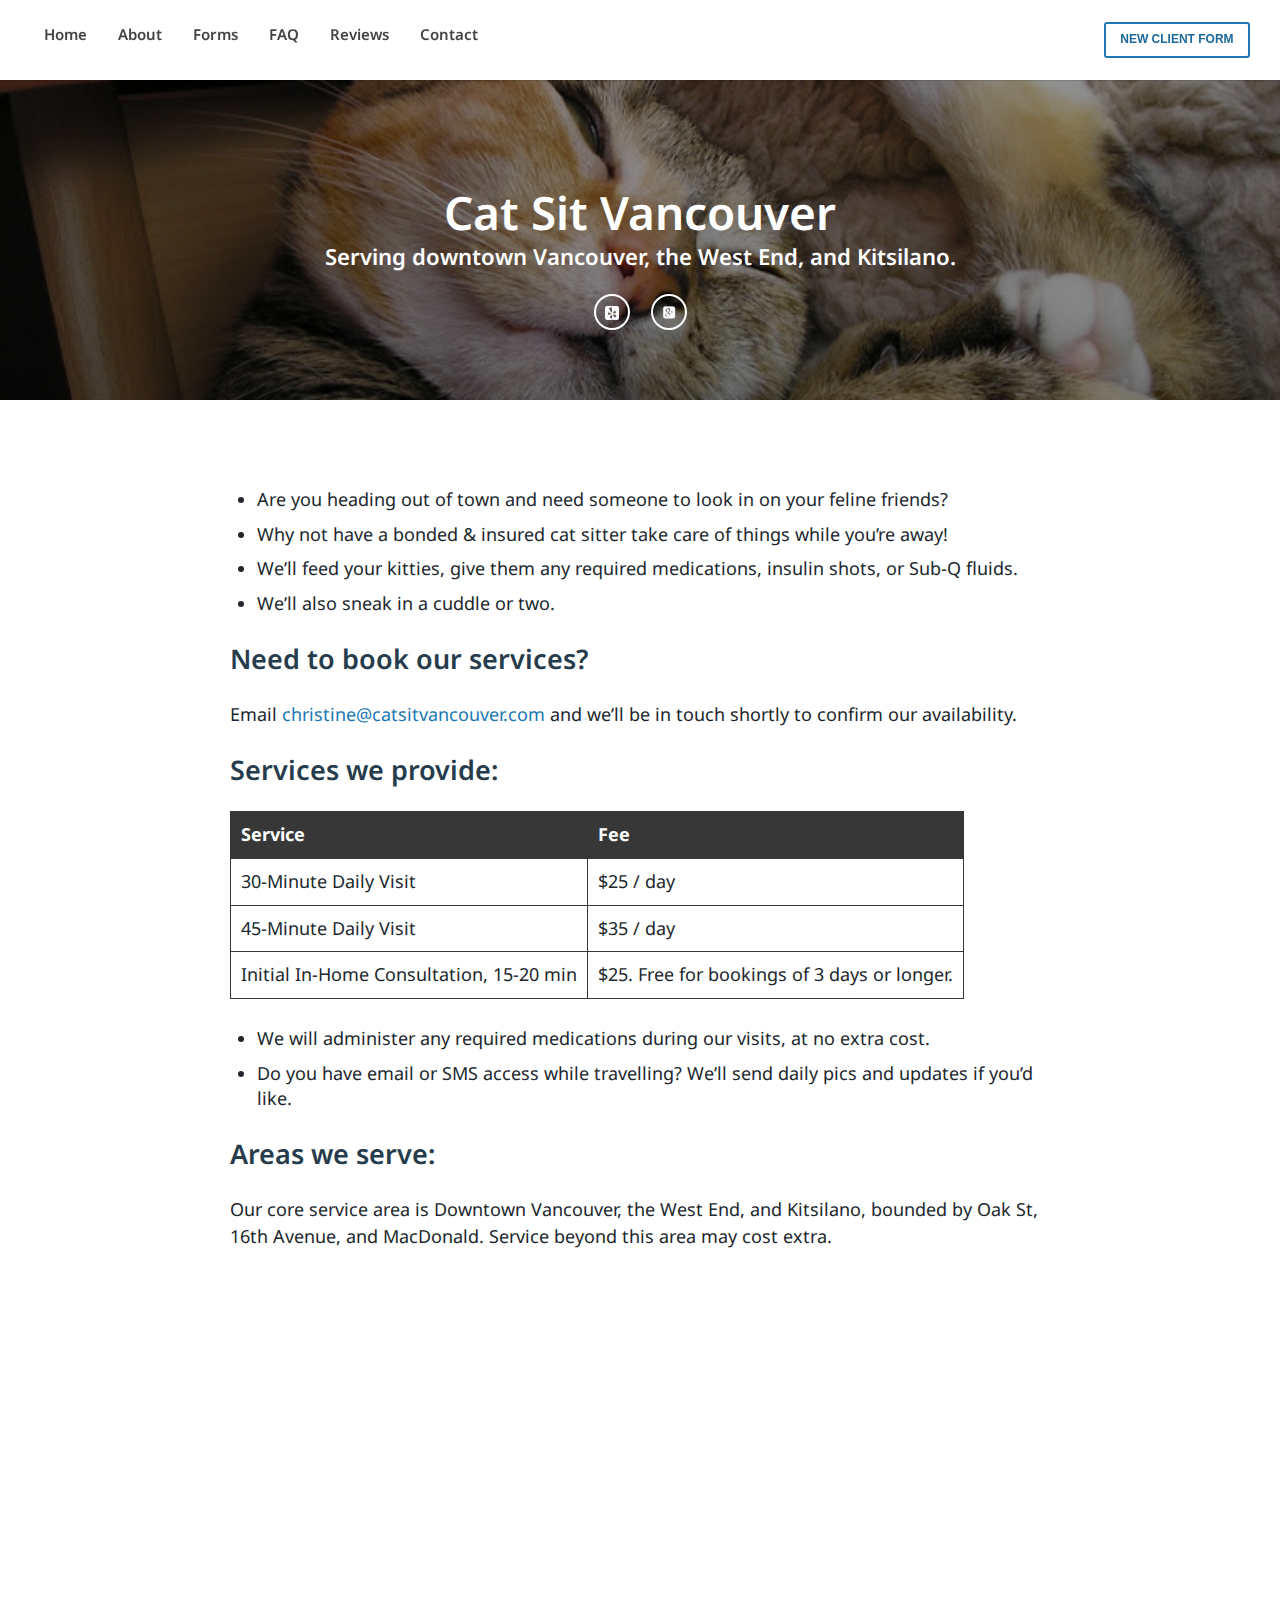
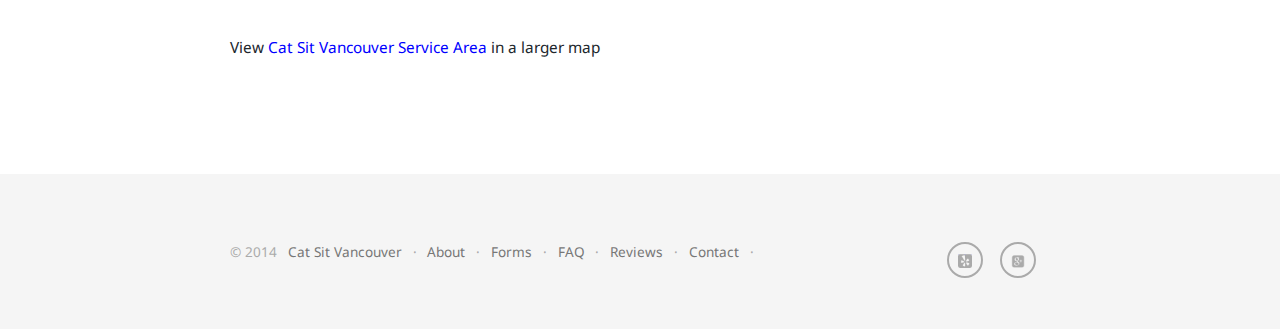
==== commit 36cea9ba: "Remove twice-daily visit" ====
--- a/index.html
+++ b/index.html
@@ -79,7 +79,6 @@
 <h2 id="services_we_provide">Services we provide:</h2>
 <table><thead><tr><th>Service</th><th>Fee</th></tr></thead><tbody><tr><td style="text-align: left;">30-Minute Daily Visit</td><td style="text-align: left;">$25 / day</td></tr>
 <tr><td style="text-align: left;">45-Minute Daily Visit</td><td style="text-align: left;">$35 / day</td></tr>
-<tr><td style="text-align: left;">Twice-Daily 30-Minute Visits</td><td style="text-align: left;">$45 / day</td></tr>
 <tr><td style="text-align: left;">Initial In-­Home Consultation, 15­-20 min</td><td style="text-align: left;">$25. Free for bookings of 3 days or longer.</td></tr>
 </tbody></table>
 <ul>
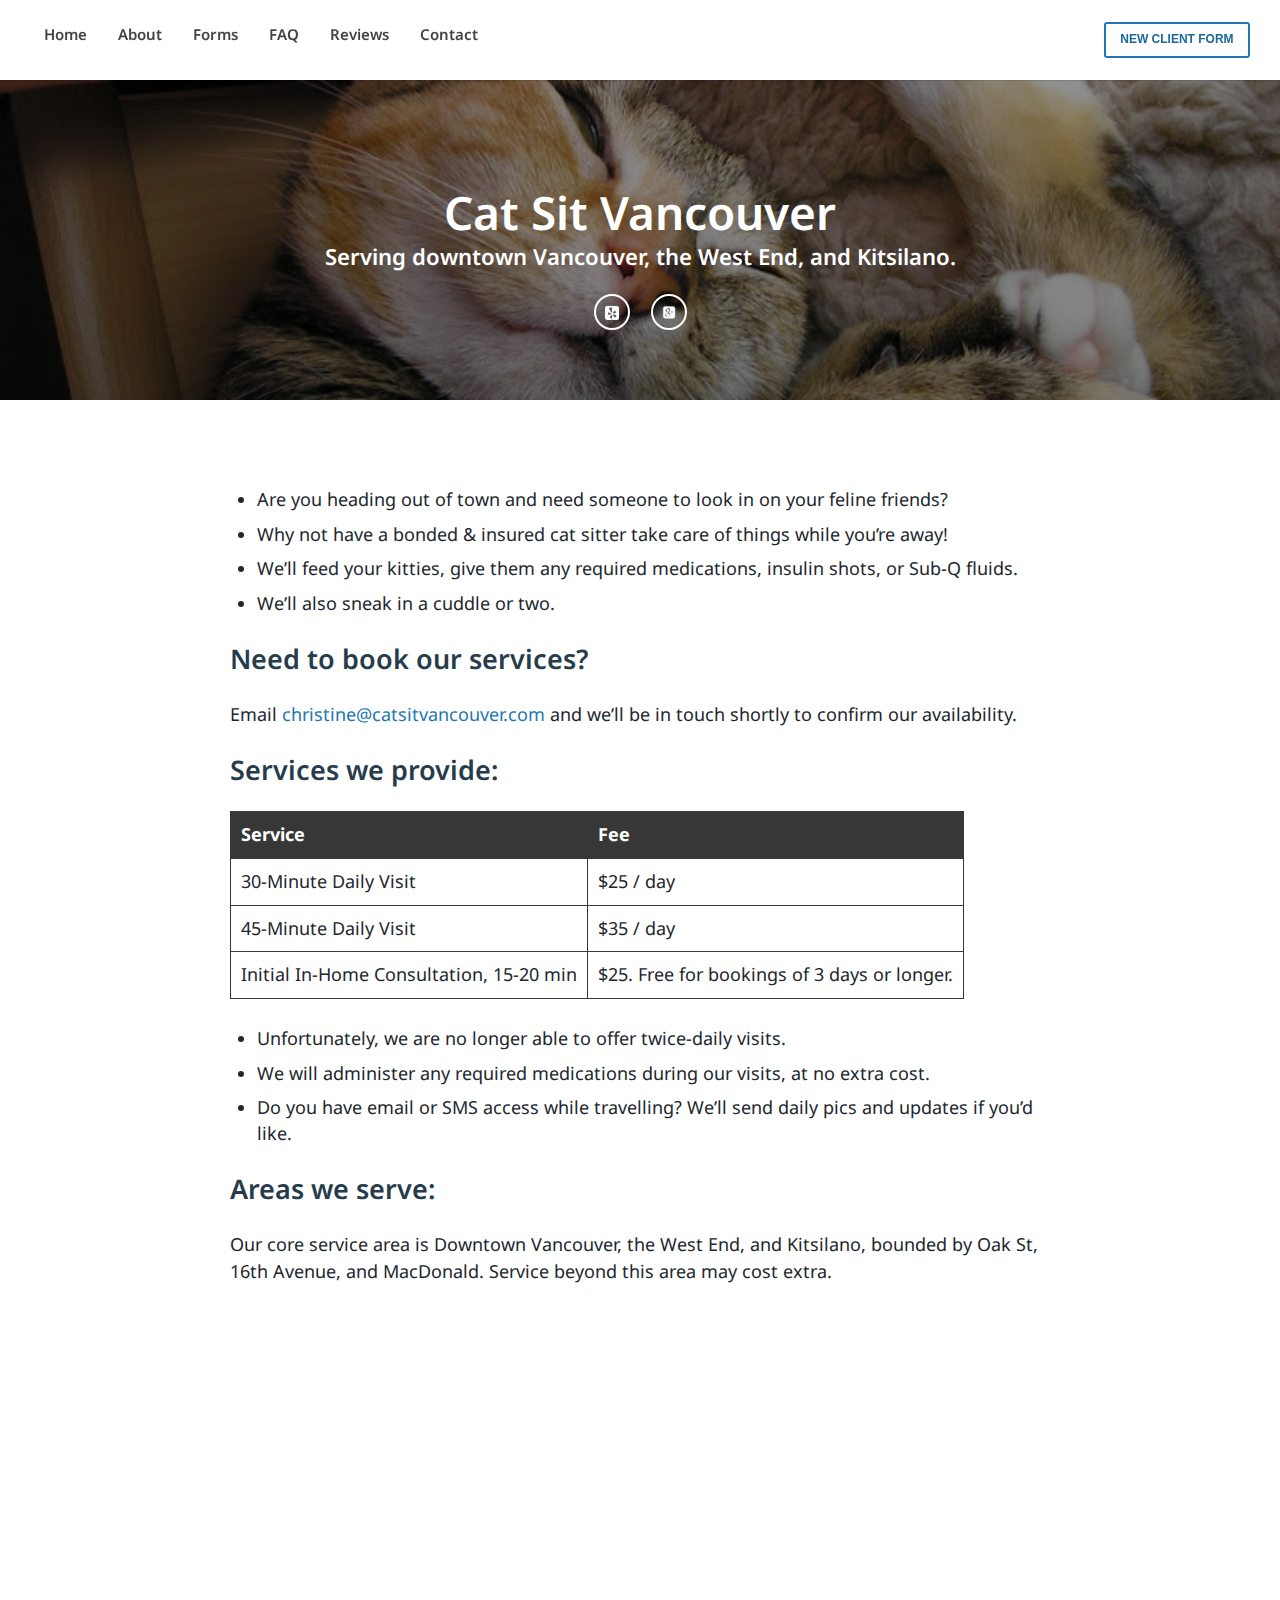
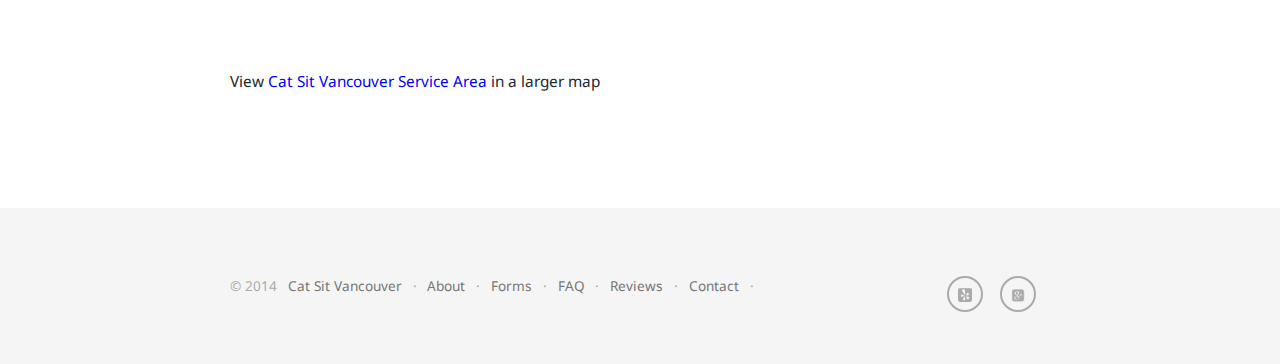
==== commit a1423167: "Added no twice-daily visit" ====
--- a/index.html
+++ b/index.html
@@ -82,6 +82,7 @@
 <tr><td style="text-align: left;">Initial In-­Home Consultation, 15­-20 min</td><td style="text-align: left;">$25. Free for bookings of 3 days or longer.</td></tr>
 </tbody></table>
 <ul>
+<li>Unfortunately, we are no longer able to offer twice-daily visits.</li>
 <li>We will administer any required medications during our visits, at no extra cost.</li>
 
 <li>Do you have email or SMS access while travelling? We’ll send daily pics and updates if you’d like.</li>
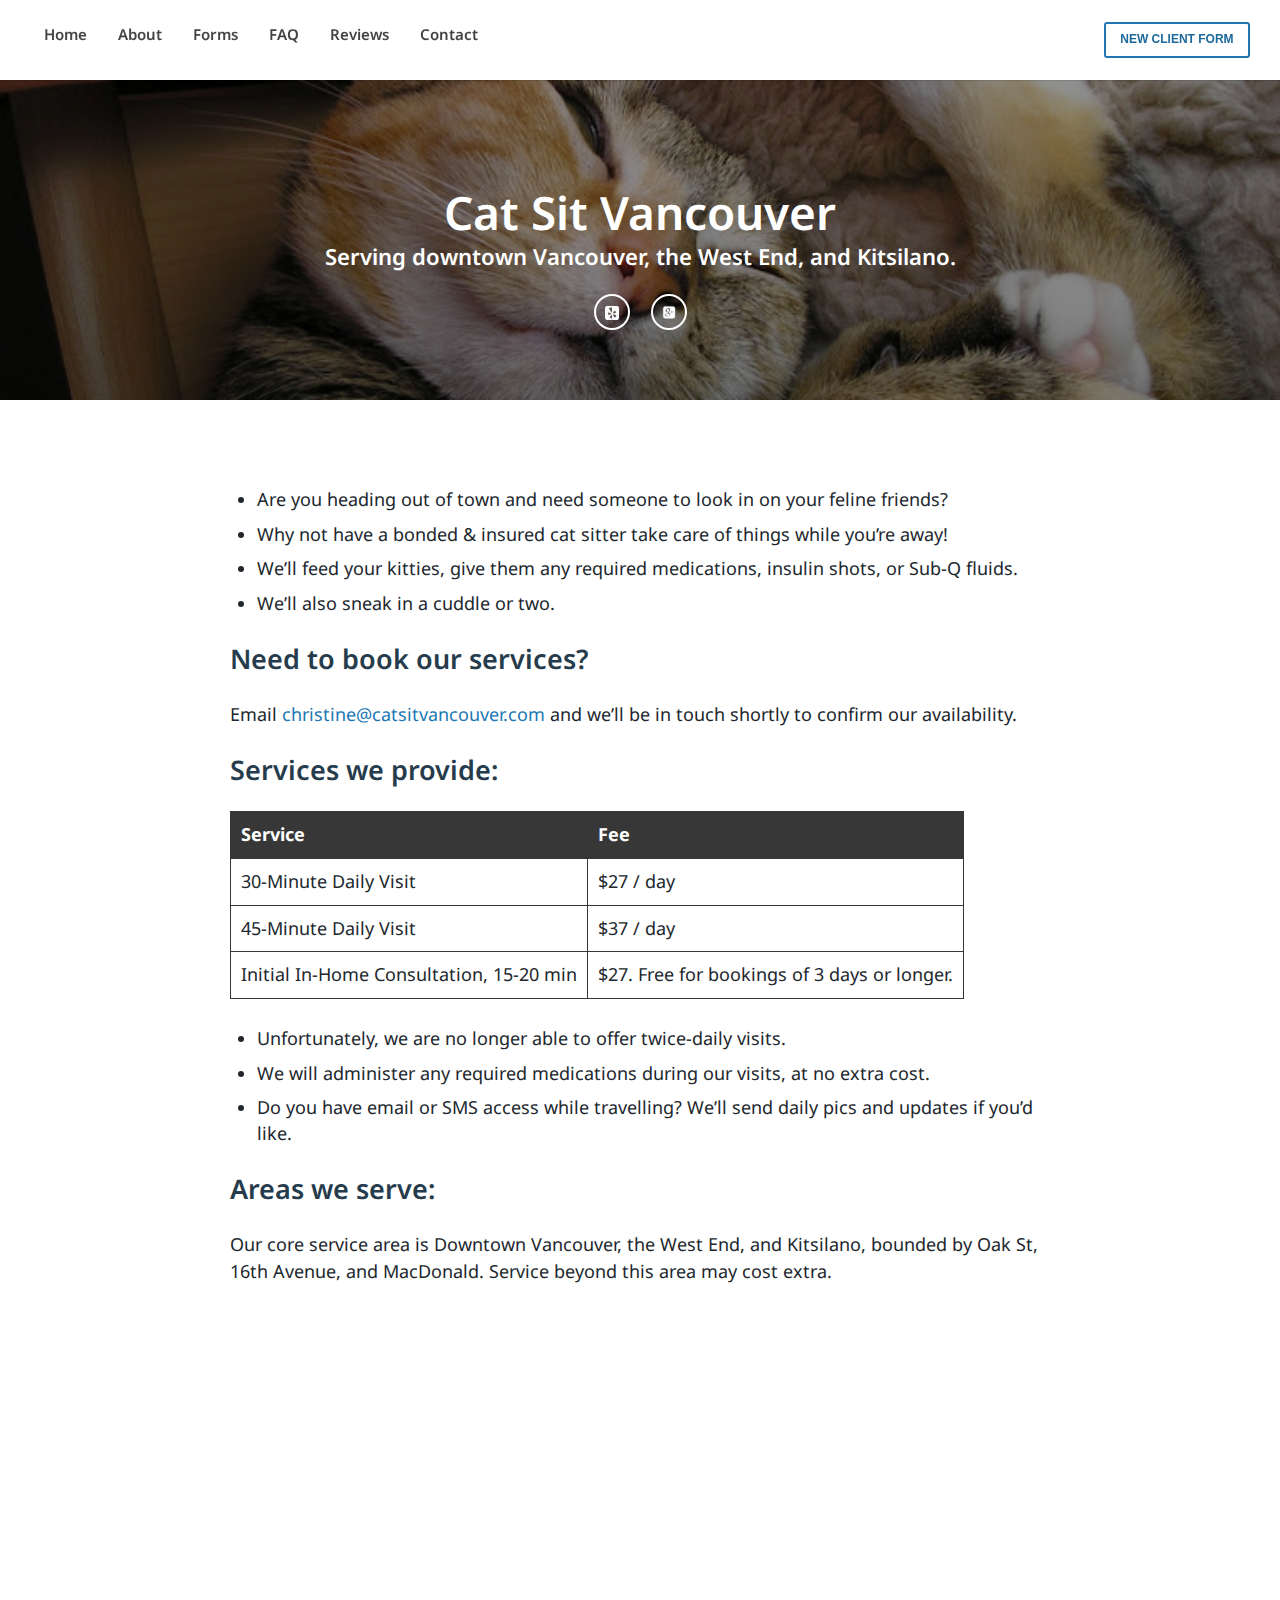
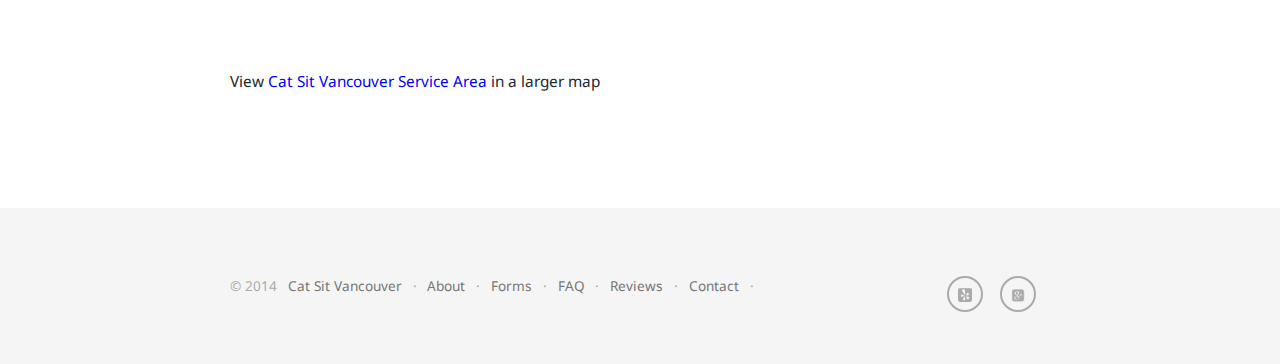
==== commit 460b9417: "New pricing" ====
--- a/index.html
+++ b/index.html
@@ -77,9 +77,9 @@
 <p>Email <a href="mailto:christine@catsitvancouver.com?subject=Booking%20request&body=Are%20you%20available%20to%20cat%20sit%20from%20DepartureDate%20through%20ReturnDate%3F">christine@catsitvancouver.com</a> and we’ll be in touch shortly to confirm our availability.</p>
 
 <h2 id="services_we_provide">Services we provide:</h2>
-<table><thead><tr><th>Service</th><th>Fee</th></tr></thead><tbody><tr><td style="text-align: left;">30-Minute Daily Visit</td><td style="text-align: left;">$25 / day</td></tr>
-<tr><td style="text-align: left;">45-Minute Daily Visit</td><td style="text-align: left;">$35 / day</td></tr>
-<tr><td style="text-align: left;">Initial In-­Home Consultation, 15­-20 min</td><td style="text-align: left;">$25. Free for bookings of 3 days or longer.</td></tr>
+<table><thead><tr><th>Service</th><th>Fee</th></tr></thead><tbody><tr><td style="text-align: left;">30-Minute Daily Visit</td><td style="text-align: left;">$27 / day</td></tr>
+<tr><td style="text-align: left;">45-Minute Daily Visit</td><td style="text-align: left;">$37 / day</td></tr>
+<tr><td style="text-align: left;">Initial In-­Home Consultation, 15­-20 min</td><td style="text-align: left;">$27. Free for bookings of 3 days or longer.</td></tr>
 </tbody></table>
 <ul>
 <li>Unfortunately, we are no longer able to offer twice-daily visits.</li>
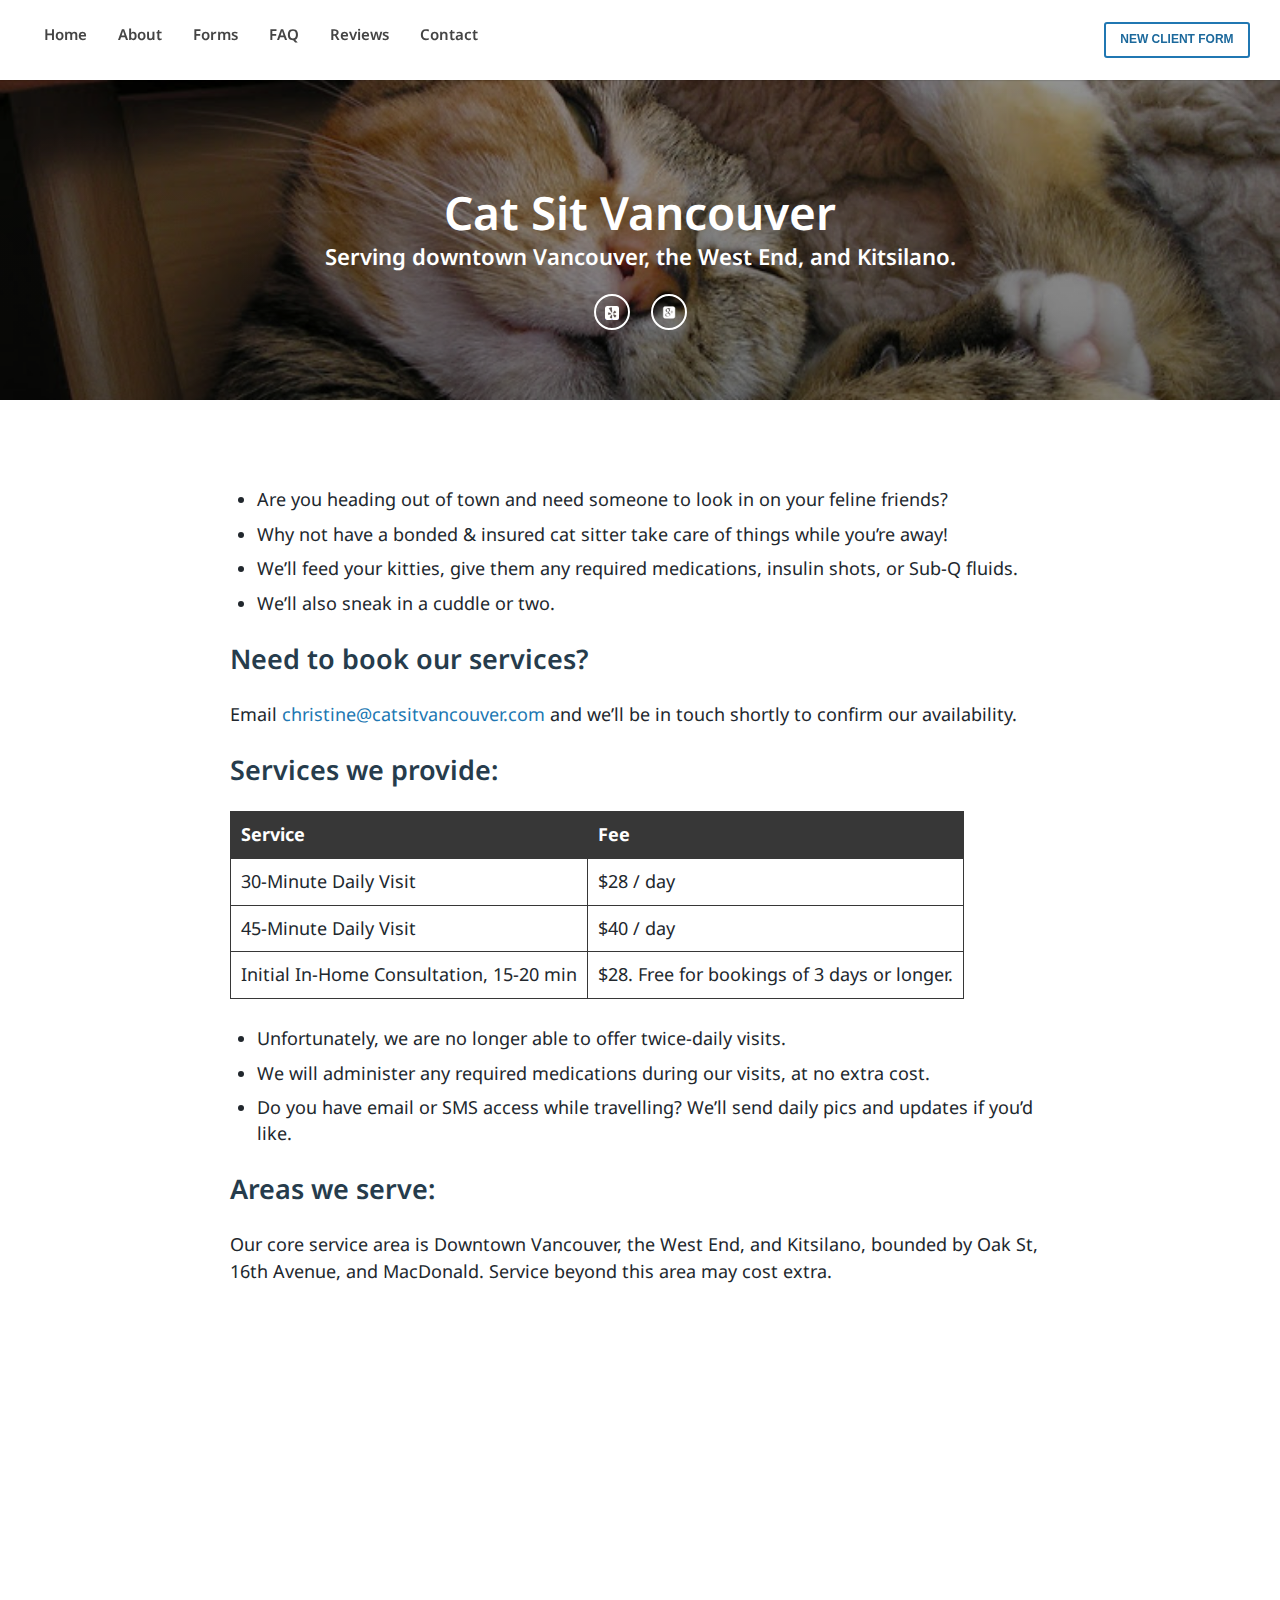
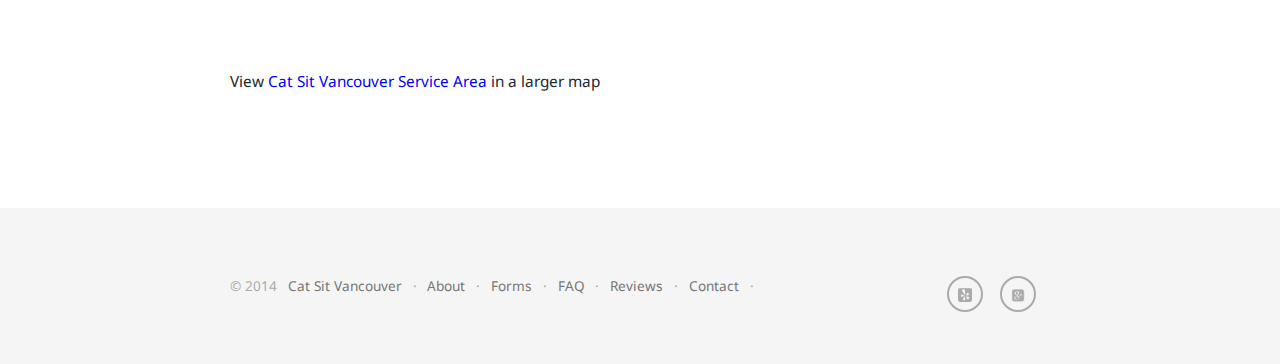
==== commit 3ad2cc03: "Update index.html" ====
--- a/index.html
+++ b/index.html
@@ -77,9 +77,9 @@
 <p>Email <a href="mailto:christine@catsitvancouver.com?subject=Booking%20request&body=Are%20you%20available%20to%20cat%20sit%20from%20DepartureDate%20through%20ReturnDate%3F">christine@catsitvancouver.com</a> and we’ll be in touch shortly to confirm our availability.</p>
 
 <h2 id="services_we_provide">Services we provide:</h2>
-<table><thead><tr><th>Service</th><th>Fee</th></tr></thead><tbody><tr><td style="text-align: left;">30-Minute Daily Visit</td><td style="text-align: left;">$27 / day</td></tr>
-<tr><td style="text-align: left;">45-Minute Daily Visit</td><td style="text-align: left;">$37 / day</td></tr>
-<tr><td style="text-align: left;">Initial In-­Home Consultation, 15­-20 min</td><td style="text-align: left;">$27. Free for bookings of 3 days or longer.</td></tr>
+<table><thead><tr><th>Service</th><th>Fee</th></tr></thead><tbody><tr><td style="text-align: left;">30-Minute Daily Visit</td><td style="text-align: left;">$28 / day</td></tr>
+<tr><td style="text-align: left;">45-Minute Daily Visit</td><td style="text-align: left;">$40 / day</td></tr>
+<tr><td style="text-align: left;">Initial In-­Home Consultation, 15­-20 min</td><td style="text-align: left;">$28. Free for bookings of 3 days or longer.</td></tr>
 </tbody></table>
 <ul>
 <li>Unfortunately, we are no longer able to offer twice-daily visits.</li>
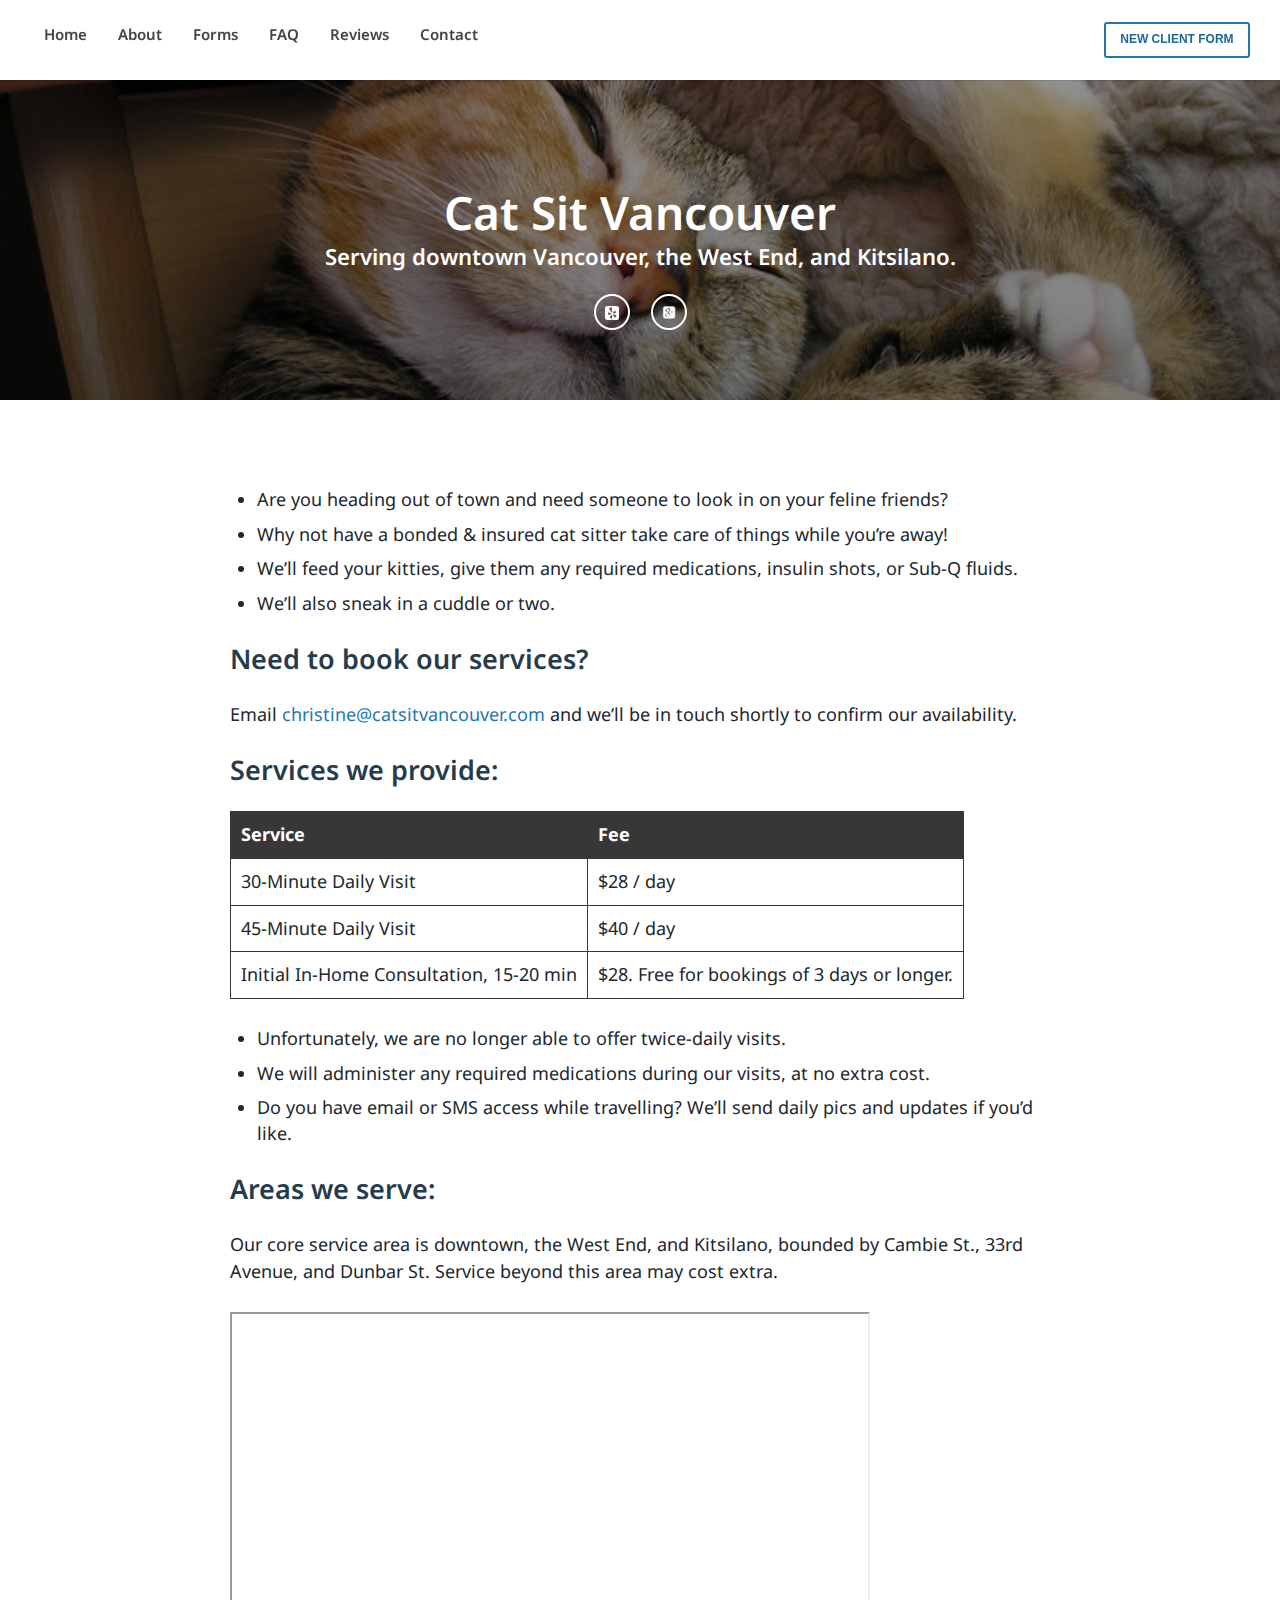
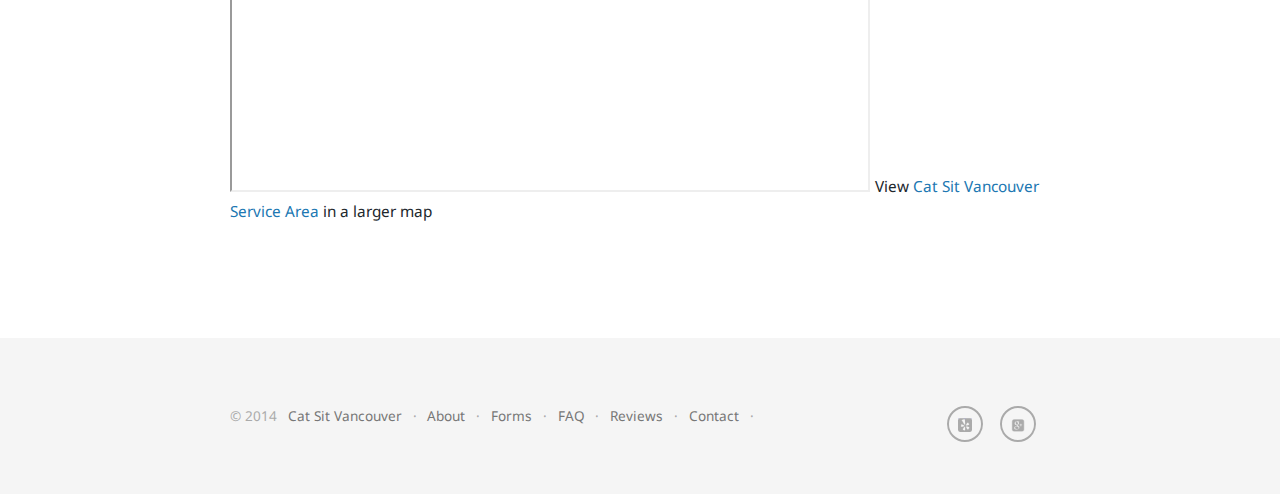
==== commit 66335855: "Updated map link and core area text" ====
--- a/index.html
+++ b/index.html
@@ -90,10 +90,10 @@
 
 <h2 id="areas_we_serve">Areas we serve:</h2>
 
-<p>Our core service area is Downtown Vancouver, the West End, and Kitsilano, bounded by Oak St, 16th Avenue, and MacDonald. Service beyond this area may cost extra.</p>
+<p>Our core service area is downtown, the West End, and Kitsilano, bounded by Cambie St., 33rd Avenue, and Dunbar St. Service beyond this area may cost extra.</p>
 
-  <iframe width="425" height="350" frameborder="0" scrolling="no" marginheight="0" marginwidth="0" src="https://maps.google.ca/maps/ms?msid=216966715284882224653.0004f792eb4dce6b6b104&msa=0&ie=UTF8&t=m&ll=49.274749,-123.137341&spn=0.039087,0.090895&amp;output=embed"></iframe><br />
-  <small>View <a href="https://maps.google.ca/maps/ms?msid=216966715284882224653.0004f792eb4dce6b6b104&msa=0&ie=UTF8&t=m&ll=49.274749,-123.137341&spn=0.039087,0.090895&amp;source=embed" style="color:#0000FF;text-align:left">Cat Sit Vancouver Service Area</a> in a larger map</small>
+  <iframe src="https://www.google.ca/maps/d/embed?mid=1inUNOtzUoDChg8aASOAXpFQI6vM&ehbc=2E312F" width="640" height="480"></iframe>
+  <small>View <a href="https://www.google.com/maps/d/viewer?mid=1inUNOtzUoDChg8aASOAXpFQI6vM&msa=0&ie=UTF8&t=m&ll=49.25531748726711%2C-123.16587970391848&spn=0.039087%2C0.090895&amp%3Bsource=embed&z=13">Cat Sit Vancouver Service Area</a> in a larger map</small>
 
 </article>
 
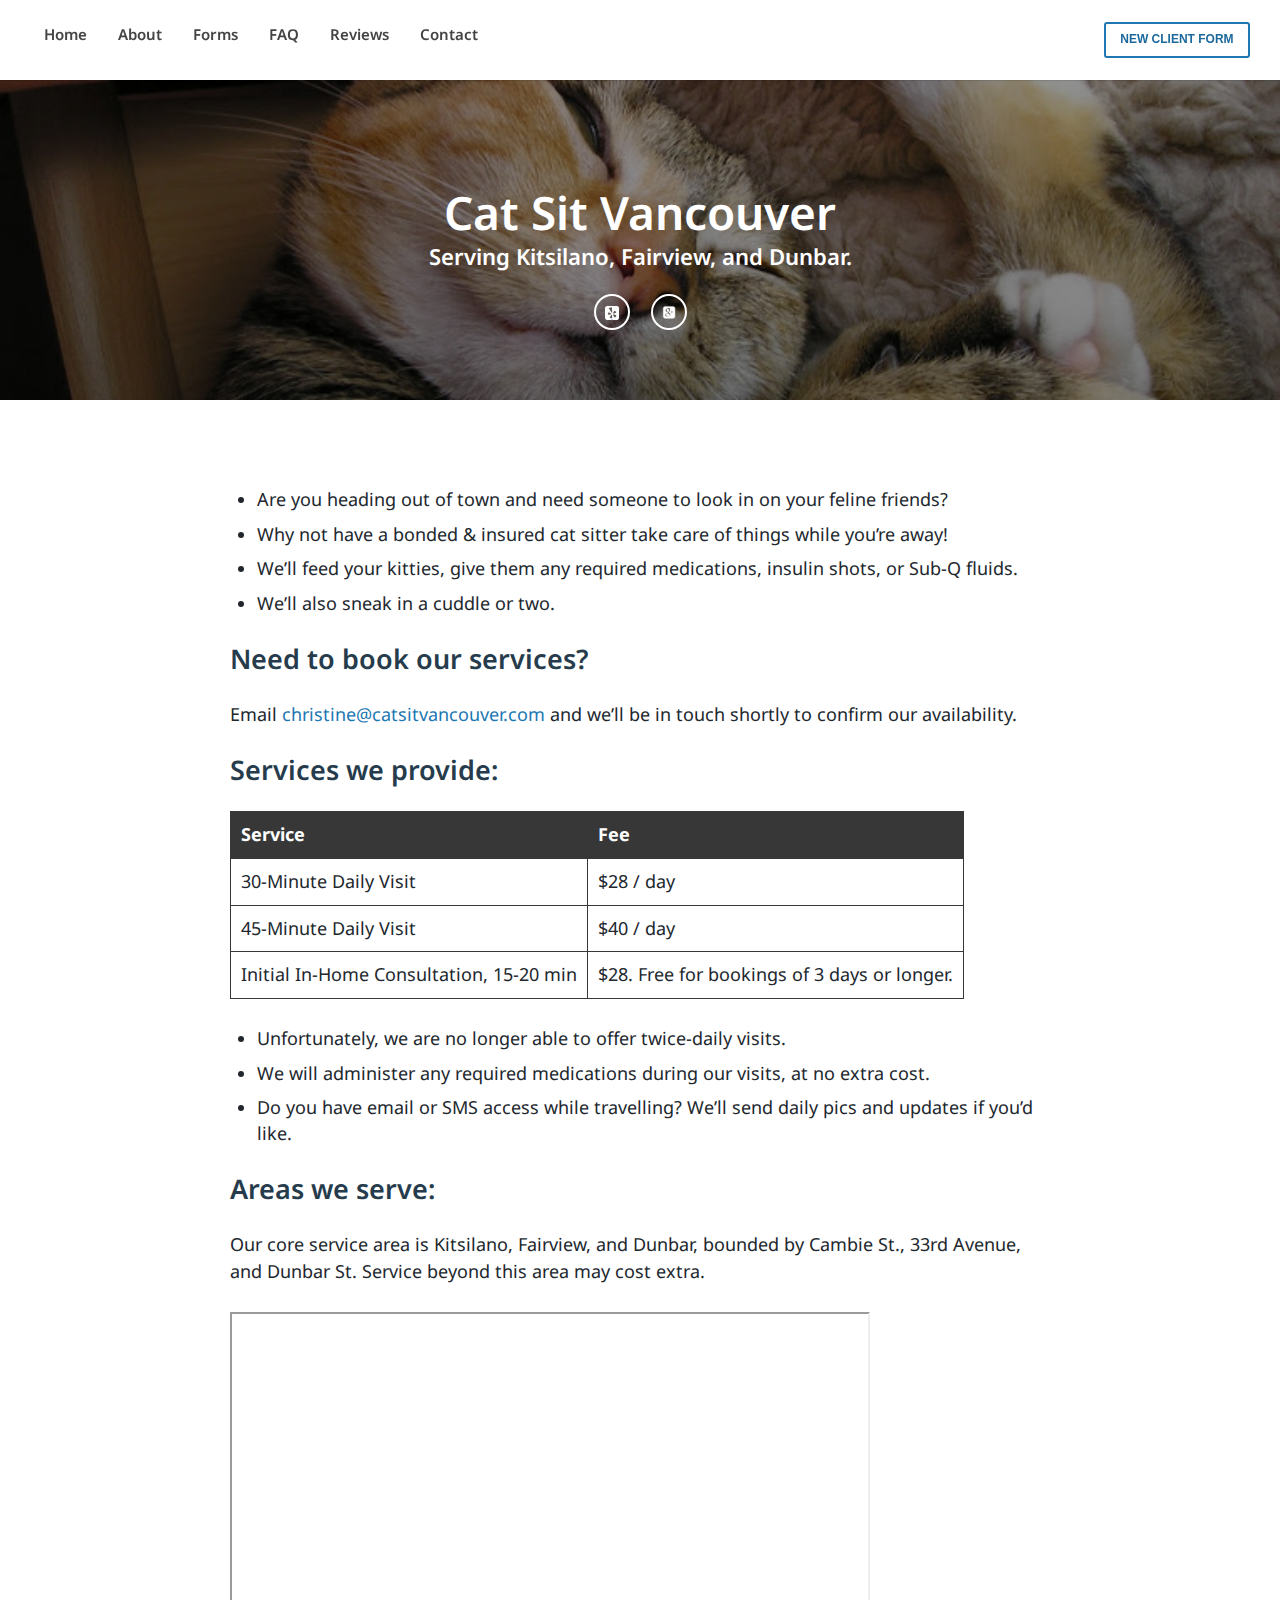
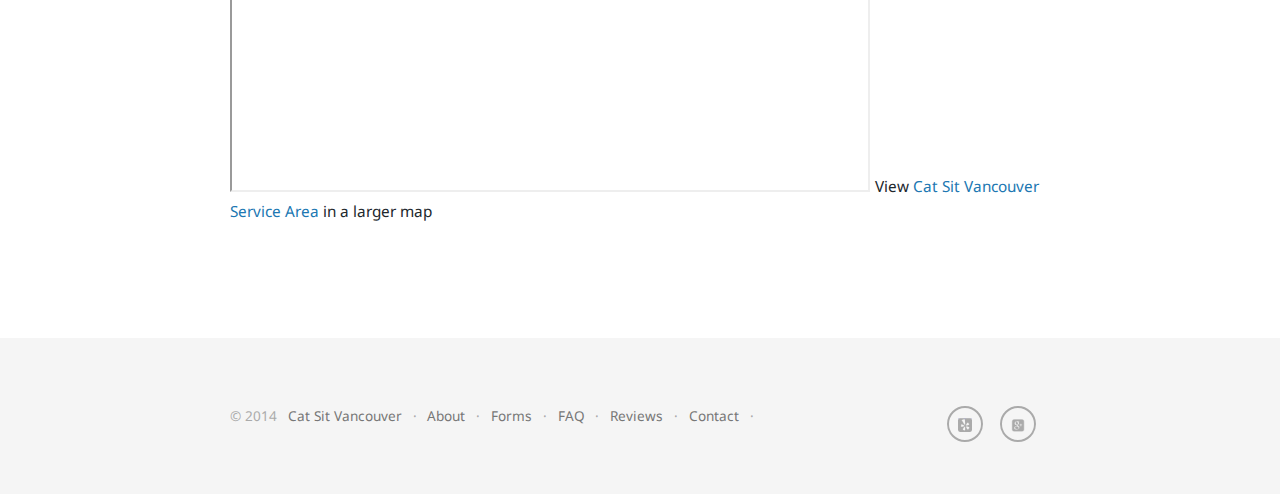
==== commit 7b8d952c: "Update index.html" ====
--- a/index.html
+++ b/index.html
@@ -16,8 +16,8 @@
     <meta property="og:url" content="http://www.catsitvancouver.com//"/>
     
     
-    <meta property="og:description" content="Cat sitting services for downtown Vancouver, the West End, and Kitsilano."/>
-    <meta name="description" content="Cat sitting services for downtown Vancouver, the West End, and Kitsilano."/>
+    <meta property="og:description" content="Cat sitting services for Vancouver in Kitsilano, Fairview, and Dunbar."/>
+    <meta name="description" content="Cat sitting services for Vancouver in Kitsilano, Fairview, and Dunbar."/>
     
     <meta property="og:site_name" content="Cat Sit Vancouver">     
 </head>
@@ -45,7 +45,7 @@
         <div class="container">
             
             <h1>Cat Sit Vancouver</h1>
-            <h3>Serving downtown Vancouver, the West End, and Kitsilano.</h3>
+            <h3>Serving Kitsilano, Fairview, and Dunbar.</h3>
         
             
             <a href="http://www.yelp.ca/biz/cat-sit-vancouver-vancouver-3" title="Review on Yelp" target="_blank"><i class="icon icon-yelp"></i></a>
@@ -90,7 +90,7 @@
 
 <h2 id="areas_we_serve">Areas we serve:</h2>
 
-<p>Our core service area is downtown, the West End, and Kitsilano, bounded by Cambie St., 33rd Avenue, and Dunbar St. Service beyond this area may cost extra.</p>
+<p>Our core service area is Kitsilano, Fairview, and Dunbar, bounded by Cambie St., 33rd Avenue, and Dunbar St. Service beyond this area may cost extra.</p>
 
   <iframe src="https://www.google.ca/maps/d/embed?mid=1inUNOtzUoDChg8aASOAXpFQI6vM&ehbc=2E312F" width="640" height="480"></iframe>
   <small>View <a href="https://www.google.com/maps/d/viewer?mid=1inUNOtzUoDChg8aASOAXpFQI6vM&msa=0&ie=UTF8&t=m&ll=49.25531748726711%2C-123.16587970391848&spn=0.039087%2C0.090895&amp%3Bsource=embed&z=13">Cat Sit Vancouver Service Area</a> in a larger map</small>
